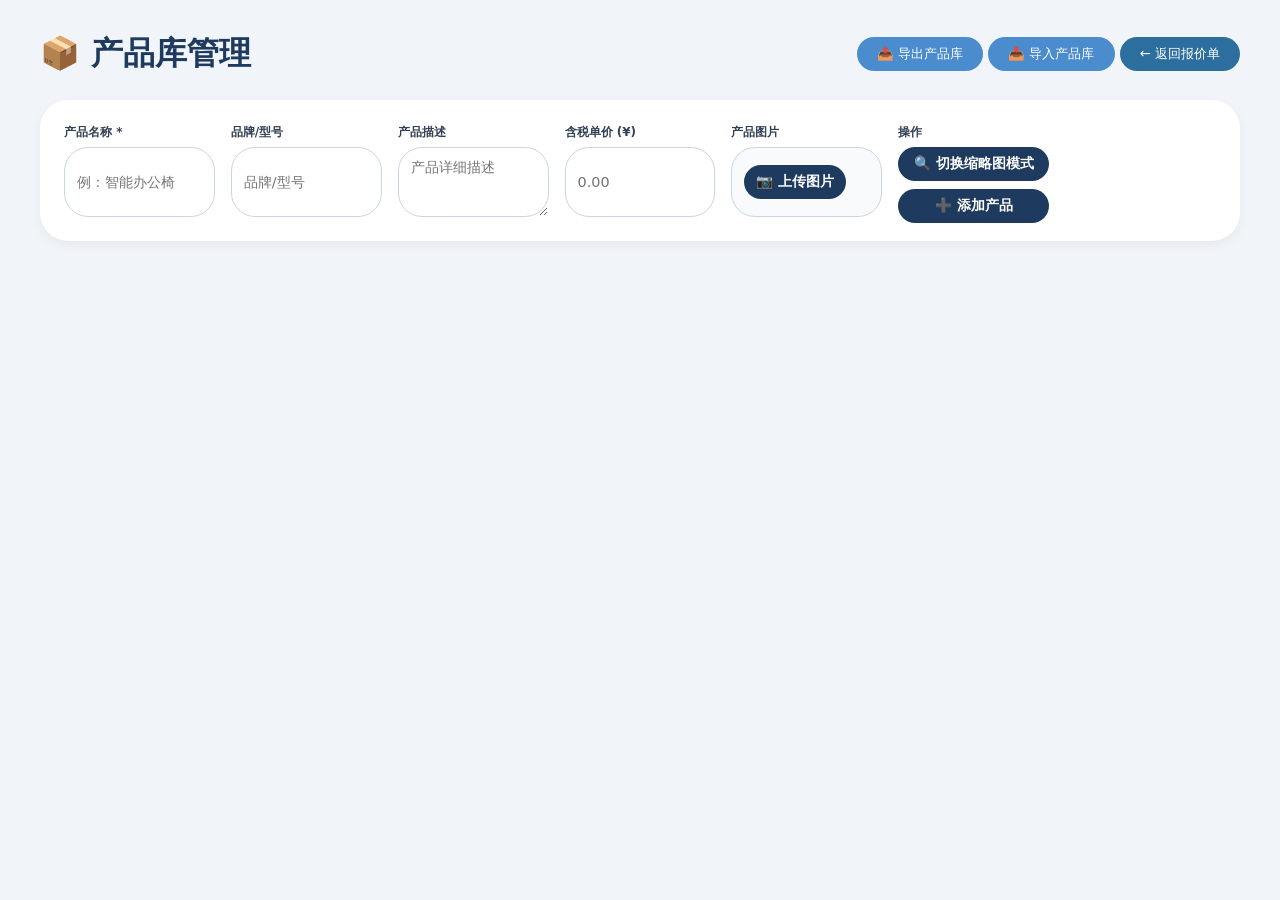
==== product-manager.html @ 5d187ae3 "Add files via upload" ====
<!DOCTYPE html>
<html lang="zh-CN">
<head>
    <meta charset="UTF-8">
    <meta name="viewport" content="width=device-width, initial-scale=1.0, user-scalable=yes">
    <title>产品库管理</title>
    <style>
        * {
            box-sizing: border-box;
            font-family: system-ui, 'Segoe UI', Roboto, sans-serif;
        }
        body {
            background: #f1f5f9;
            padding: 24px 20px;
        }
        .container {
            max-width: 1200px;
            margin: 0 auto;
        }
        .header {
            display: flex;
            justify-content: space-between;
            align-items: center;
            margin-bottom: 24px;
            flex-wrap: wrap;
        }
        h1 {
            margin: 0;
            color: #1e3a5f;
        }
        .btn-back {
            background: #2c6e9e;
            color: white;
            border: none;
            padding: 8px 20px;
            border-radius: 40px;
            cursor: pointer;
            font-weight: 500;
        }
        .add-product-form {
            display: grid;
            grid-template-columns: repeat(7, 1fr);
            gap: 16px;
            align-items: center;
            background: white;
            border-radius: 28px;
            padding: 24px;
            margin-bottom: 32px;
            box-shadow: 0 4px 12px rgba(0,0,0,0.05);
        }
        .form-field {
            display: flex;
            flex-direction: column;
            justify-content: center;
        }
        .form-field label {
            font-size: 0.75rem;
            font-weight: 600;
            margin-bottom: 6px;
            color: #334155;
        }
        .form-field input,
        .img-preview-area,
        .action-buttons {
            width: 100%;
            box-sizing: border-box;
            height: 70px;
        }
        .form-field input {
            padding: 10px 12px;
            border: 1px solid #cbd5e1;
            border-radius: 24px;
            font-size: 0.9rem;
            font-family: inherit;
            background: white;
            white-space: nowrap;
            overflow-x: auto;
            overflow-y: hidden;
        }
        .img-preview-area {
            display: flex;
            align-items: center;
            gap: 10px;
            background: #f9fafb;
            border: 1px solid #cbd5e1;
            border-radius: 24px;
            padding: 10px 12px;
        }
        .img-preview {
            width: 40px;
            height: 40px;
            background: #e2e8f0;
            border-radius: 8px;
            object-fit: contain;
        }
        .btn-submit {
            background: #1e3a5f;
            color: white;
            border: none;
            padding: 8px 12px;
            border-radius: 40px;
            font-weight: bold;
            cursor: pointer;
            font-size: 0.85rem;
            white-space: nowrap;
        }
        .action-buttons {
            display: flex;
            flex-direction: column;
            gap: 8px;
        }
        .action-buttons .btn-submit {
            flex: 1;
            display: flex;
            align-items: center;
            justify-content: center;
        }
        @media (max-width: 1000px) {
            .add-product-form {
                grid-template-columns: repeat(auto-fill, minmax(200px, 1fr));
            }
        }

        .product-grid {
            display: grid;
            grid-template-columns: repeat(auto-fill, minmax(280px, 1fr));
            gap: 20px;
        }
        .product-card {
            background: white;
            border-radius: 8px;
            overflow: hidden;
            box-shadow: 0 4px 12px rgba(0,0,0,0.08);
            display: flex;
            flex-direction: column;
        }
        .card-img {
            width: 100%;
            height: 200px;
            object-fit: contain;
            background: #f8fafc;
            padding: 12px;
        }
        .card-info {
            padding: 16px;
            border-top: 1px solid #eef2ff;
        }
        .card-name {
            font-size: 1.2rem;
            font-weight: 700;
            margin-bottom: 6px;
        }
        .card-description {
            font-size: 0.9rem;
            color: #4b5563;
            margin-bottom: 8px;
            line-height: 1.3;
            overflow: hidden;          /* 隐藏溢出内容 */
            text-overflow: ellipsis;   /* 超出显示省略号 */
            white-space: nowrap;       /* 强制单行显示 */
            word-break: break-word;     /* 长单词自动换行 */
        }
        .card-model {
            color: #6c757d;
            font-size: 0.85rem;
            margin-bottom: 8px;
        }
        .card-price {
            color: #2c6e9e;
            font-weight: 700;
            font-size: 1.2rem;
            margin: 10px 0;
        }
        .card-actions {
            display: flex;
            gap: 12px;
            margin-top: 12px;
        }
        .edit-btn, .delete-btn {
            flex: 1;
            padding: 8px;
            border: none;
            border-radius: 40px;
            font-weight: 500;
            cursor: pointer;
        }
        .edit-btn {
            background: #eef2ff;
            color: #1e3a5f;
        }
        .delete-btn {
            background: #fee2e2;
            color: #b91c1c;
        }
        .empty-msg {
            text-align: center;
            padding: 60px;
            color: #6c757d;
        }
        /* 模态框样式 */
        .modal-overlay {
            position: fixed;
            top: 0;
            left: 0;
            right: 0;
            bottom: 0;
            background: rgba(0,0,0,0.5);
            z-index: 2000;
            display: flex;
            align-items: center;
            justify-content: center;
        }
        .modal-container {
            background: white;
            border-radius: 12px;
            padding: 24px;
            width: 90%;
            max-width: 500px;
            max-height: 80vh;
            overflow-y: auto;
        }
        .modal-container h3 {
            margin-top: 0;
            margin-bottom: 20px;
        }
        .modal-actions {
            display: flex;
            justify-content: flex-end;
            gap: 12px;
            margin-top: 20px;
        }
        /* 按钮基础样式 */
        .modal-actions .btn {
            border: none;
            padding: 8px 20px;
            border-radius: 40px;
            font-size: 0.9rem;
            font-weight: 500;
            cursor: pointer;
            transition: all 0.2s ease;
            background-color: #f1f5f9;
            color: #1e293b;
        }

        /* 取消按钮悬停效果 */
        .modal-actions .btn:hover {
            background-color: #e2e8f0;
            transform: translateY(-1px);
        }

        /* 保存按钮（主按钮）样式 */
        .modal-actions .btn-primary {
            background-color: #1e3a5f;
            color: white;
            box-shadow: 0 1px 2px rgba(0,0,0,0.05);
        }

        /* 保存按钮悬停效果 */
        .modal-actions .btn-primary:hover {
            background-color: #2c6e9e;
            transform: translateY(-1px);
            box-shadow: 0 4px 6px rgba(0,0,0,0.1);
        }

        /* 可选：点击时的效果 */
        .modal-actions .btn:active {
            transform: translateY(0);
        }
        .product-grid.compact-view {
            grid-template-columns: repeat(auto-fill, minmax(130px, 1fr));
            gap: 10px;
        }
        .product-grid.compact-view .card-img {
            height: 100px;
            padding: 6px;
        }
        .product-grid.compact-view .card-info {
            padding: 6px;
        }
        .product-grid.compact-view .card-name {
            font-size: 0.8rem;
        }
        .product-grid.compact-view .card-description {
            font-size: 0.7rem;
            white-space: normal;
            -webkit-line-clamp: 2;
            display: -webkit-box;
            -webkit-box-orient: vertical;
            overflow: hidden;
            display: none;
        }
        .product-grid.compact-view .card-price {
            font-size: 0.8rem;
        }
        .product-grid.compact-view .edit-btn,
        .product-grid.compact-view .delete-btn {
            padding: 3px 6px;
            font-size: 0.65rem;
        }
        .form-field textarea {
        width: 100%;
        padding: 10px 12px;
        border: 1px solid #cbd5e1;
        border-radius: 24px;
        font-size: 0.9rem;
        font-family: inherit;
        resize: vertical;
        min-height: 70px;          /* 与单行输入框高度一致 */
        box-sizing: border-box;
    }
    /* 模态框中的文本域样式 */
        .modal-container .form-field textarea {
            width: 100%;
            padding: 10px 12px;
            border: 1px solid #cbd5e1;
            border-radius: 24px;
            font-size: 0.9rem;
            font-family: inherit;
            resize: vertical;
            min-height: 70px;           /* 与单行输入框高度一致，可调整 */
            box-sizing: border-box;
            white-space: pre-wrap;      /* 强制换行 */
            word-wrap: break-word;
        }
        /* 隐藏所有滚动条，但保留滚动功能 */
        * {
            scrollbar-width: none;  /* Firefox */
            -ms-overflow-style: none; /* IE/Edge */
        }
        *::-webkit-scrollbar {
            display: none;          /* Chrome/Safari/Opera */
        }

        /* 移动端适配（宽度 ≤ 768px） */
@media (max-width: 768px) {
    body {
        padding: 16px 12px;
    }
    .container {
        padding: 0;
    }
    .header {
        flex-direction: column;
        align-items: flex-start;
        gap: 12px;
        margin-bottom: 20px;
    }
    .header h1 {
        font-size: 1.5rem;
    }
    .header div {
        display: flex;
        flex-wrap: wrap;
        gap: 8px;
    }
    .btn-back {
        padding: 6px 16px;
        font-size: 0.85rem;
    }

    /* 添加产品表单改为垂直布局 */
    .add-product-form {
        grid-template-columns: 1fr !important;
        gap: 12px;
        padding: 16px;
    }
    .form-field {
        min-width: 100%;
    }
    .form-field input,
    .form-field textarea {
        height: auto;
        min-height: 40px;
        font-size: 0.85rem;
    }
    .img-preview-area {
        height: auto;
        padding: 8px 12px;
    }
    .btn-submit {
        height: 40px;
        padding: 8px 16px;
        font-size: 0.85rem;
    }
    .extra-actions {
        flex-direction: column;
        gap: 12px;
        margin-bottom: 24px;
    }
    .img-field {
        width: 100%;
    }
    .action-buttons {
        width: 100%;
        flex-direction: row;
        justify-content: space-between;
    }
    .action-buttons .btn-submit {
        flex: 1;
        text-align: center;
    }

    /* 产品卡片网格 */
    .product-grid {
        grid-template-columns: repeat(auto-fill, minmax(160px, 1fr));
        gap: 12px;
    }
    .product-card {
        border-radius: 20px;
    }
    .card-img {
        height: 140px;
        padding: 8px;
    }
    .card-info {
        padding: 12px;
    }
    .card-name {
        font-size: 0.95rem;
    }
    .card-description {
        font-size: 0.75rem;
        white-space: nowrap;
        overflow: hidden;
        text-overflow: ellipsis;
    }
    .card-model {
        font-size: 0.7rem;
    }
    .card-price {
        font-size: 0.9rem;
        margin: 6px 0;
    }
    .edit-btn, .delete-btn {
        padding: 6px;
        font-size: 0.7rem;
    }

    /* 紧凑视图调整 */
    .product-grid.compact-view {
        grid-template-columns: repeat(auto-fill, minmax(110px, 1fr));
        gap: 8px;
    }
    .product-grid.compact-view .card-img {
        height: 90px;
    }
    .product-grid.compact-view .card-name {
        font-size: 0.7rem;
    }
    .product-grid.compact-view .card-price {
        font-size: 0.7rem;
    }
    .product-grid.compact-view .edit-btn,
    .product-grid.compact-view .delete-btn {
        padding: 4px;
        font-size: 0.6rem;
    }

    /* 模态框（编辑产品） */
    .modal-container {
        width: 95%;
        max-width: 95%;
        padding: 16px;
    }
    .modal-container h3 {
        font-size: 1.2rem;
    }
    .form-field input,
    .form-field textarea {
        font-size: 0.85rem;
    }
    .modal-actions .btn {
        padding: 6px 16px;
        font-size: 0.8rem;
    }
}
    </style>
</head>
<body>
<div class="container">
    <div class="header">
        <h1>📦 产品库管理</h1>
        <div>
            <button id="exportProductsBtn" class="btn-back" style="background:#4a8cce;">📤 导出产品库</button>
            <button id="importProductsBtn" class="btn-back" style="background:#4a8cce;">📥 导入产品库</button>
            <button id="backToQuoteBtn" class="btn-back">← 返回报价单</button>
        </div>
    </div>

    <div class="add-product-form">
        <div class="form-field">
            <label>产品名称 *</label>
            <input type="text" id="prodName" placeholder="例：智能办公椅">
        </div>
        <div class="form-field">
            <label>品牌/型号</label>
            <input type="text" id="prodModel" placeholder="品牌/型号">
        </div>
       <div class="form-field">
            <label>产品描述</label>
            <textarea id="prodDescription" rows="2" placeholder="产品详细描述" style="resize: vertical;"></textarea>
        </div>
        <div class="form-field">
            <label>含税单价 (¥)</label>
            <input type="number" id="prodPrice" step="0.01" placeholder="0.00">
        </div>
        <div class="form-field img-field">
            <label>产品图片</label>
            <div class="img-preview-area">
                <input type="file" id="prodImage" accept="image/*" style="display:none">
                <button type="button" id="uploadBtn" class="btn-submit">📷 上传图片</button>
                <img id="previewImg" class="img-preview" style="display:none;">
            </div>
        </div>
        <div class="form-field action-field">
            <label>操作</label>
            <div class="action-buttons">
                <button id="toggleViewBtn" class="btn-submit">🔍 切换缩略图模式</button>
                <button class="btn-submit" id="addProductBtn">➕ 添加产品</button>
            </div>
        </div>
    </div>

    <div id="productList" class="product-grid"></div>
</div>

<!-- 编辑产品模态框 -->
<div id="editModal" class="modal-overlay" style="display:none;">
    <div class="modal-container">
        <h3>✏️ 编辑产品</h3>
        <div class="form-field">
            <label>产品名称 *</label>
            <input type="text" id="editProdName" placeholder="产品名称">
        </div>
        <div class="form-field">
            <label>品牌/型号</label>
            <input type="text" id="editProdModel" placeholder="品牌/型号">
        </div>
        <div class="form-field">
            <label>产品描述</label>
            <textarea id="editProdDescription" rows="2" placeholder="产品详细描述" style="resize: vertical;"></textarea>
        </div>
        <div class="form-field">
            <label>含税单价 (¥)</label>
            <input type="number" id="editProdPrice" step="0.01" placeholder="0.00">
        </div>
        <div class="form-field">
            <label>产品图片</label>
            <div class="img-preview-area">
                <input type="file" id="editProdImage" accept="image/*" style="display:none">
                <button type="button" id="editUploadBtn" style="background:#e2e8f0; border:none; padding:8px 16px; border-radius:40px;">📷 更换图片</button>
                <img id="editPreviewImg" class="img-preview" style="display:none;">
            </div>
        </div>
        <div class="modal-actions">
            <button id="cancelEditBtn" class="btn">取消</button>
            <button id="confirmEditBtn" class="btn btn-primary">保存</button>
        </div>
    </div>
</div>

<script>
    // IndexedDB 配置
    const DB_NAME = 'QuotationDB';
    const DB_VERSION = 8;  // 增加版本号，添加 description 字段
    const PRODUCT_STORE = 'products';

    let db = null;

    function openDB() {
        return new Promise((resolve, reject) => {
            if (db && db.name === DB_NAME) {
                resolve(db);
                return;
            }
            const request = indexedDB.open(DB_NAME, DB_VERSION);
            request.onerror = () => reject(new Error(`IndexedDB 打开失败: ${request.error?.message || '未知错误'}`));
            request.onsuccess = () => {
                db = request.result;
                resolve(db);
            };
            request.onupgradeneeded = (event) => {
                const db = event.target.result;
                // 创建产品库存储（如果不存在）
                if (!db.objectStoreNames.contains(PRODUCT_STORE)) {
                    db.createObjectStore(PRODUCT_STORE, { keyPath: 'id', autoIncrement: true });
                }
                // 创建报价单存储（如果不存在）
                if (!db.objectStoreNames.contains(QUOTE_STORE)) {
                    db.createObjectStore(QUOTE_STORE, { keyPath: 'id', autoIncrement: true });
                }
                // 不再添加任何示例数据
            };
        });
    }

    // 导出产品库
    async function exportProducts() {
        try {
            const products = await getAllProducts();
            const dataStr = JSON.stringify(products, null, 2);
            const blob = new Blob([dataStr], { type: 'application/json' });
            const url = URL.createObjectURL(blob);
            const a = document.createElement('a');
            a.href = url;
            const now = new Date();
            const timestamp = `${now.getFullYear()}-${String(now.getMonth()+1).padStart(2,'0')}-${String(now.getDate()).padStart(2,'0')}_${String(now.getHours()).padStart(2,'0')}-${String(now.getMinutes()).padStart(2,'0')}-${String(now.getSeconds()).padStart(2,'0')}`;
            a.download = `products_${timestamp}.json`;
            document.body.appendChild(a);
            a.click();
            setTimeout(() => {
                document.body.removeChild(a);
                URL.revokeObjectURL(url);
            }, 100);
        } catch (err) {
            console.error('导出产品库失败:', err);
            alert('导出失败：' + err.message);
        }
    }

    // 导入产品库
    async function importProducts() {
        const input = document.createElement('input');
        input.type = 'file';
        input.accept = 'application/json';
        input.onchange = async (e) => {
            const file = e.target.files[0];
            if (!file) return;
            const reader = new FileReader();
            reader.onload = async (ev) => {
                try {
                    const importedProducts = JSON.parse(ev.target.result);
                    if (!Array.isArray(importedProducts)) throw new Error('无效的产品库数据，应为数组');
                    if (!confirm('导入将替换当前所有产品库数据，是否继续？')) return;
                    
                    const db = await openDB();
                    const tx = db.transaction(PRODUCT_STORE, 'readwrite');
                    const store = tx.objectStore(PRODUCT_STORE);
                    await new Promise((resolve, reject) => {
                        const request = store.clear();
                        request.onsuccess = () => resolve();
                        request.onerror = () => reject(request.error);
                    });
                    
                    for (const prod of importedProducts) {
                        const { id, ...productData } = prod;
                        if (!productData.description) productData.description = '';
                        await addProduct(productData);
                    }
                    await loadAndRenderProducts();
                    alert('产品库导入成功');
                } catch (err) {
                    console.error('导入产品库失败:', err);
                    alert('导入失败：' + err.message);
                }
            };
            reader.readAsText(file);
        };
        input.click();
    }

    async function getAllProducts() {
        const db = await openDB();
        const tx = db.transaction(PRODUCT_STORE, 'readonly');
        const store = tx.objectStore(PRODUCT_STORE);
        return new Promise((resolve, reject) => {
            const request = store.getAll();
            request.onsuccess = () => resolve(request.result);
            request.onerror = () => reject(request.error);
        });
    }

    async function addProduct(product) {
        const db = await openDB();
        const tx = db.transaction(PRODUCT_STORE, 'readwrite');
        const store = tx.objectStore(PRODUCT_STORE);
        return new Promise((resolve, reject) => {
            const request = store.add(product);
            request.onsuccess = () => resolve(request.result);
            request.onerror = () => reject(request.error);
        });
    }

    async function updateProduct(product) {
        const db = await openDB();
        const tx = db.transaction(PRODUCT_STORE, 'readwrite');
        const store = tx.objectStore(PRODUCT_STORE);
        return new Promise((resolve, reject) => {
            const request = store.put(product);
            request.onsuccess = () => resolve();
            request.onerror = () => reject(request.error);
        });
    }

    async function deleteProduct(id) {
        const db = await openDB();
        const tx = db.transaction(PRODUCT_STORE, 'readwrite');
        const store = tx.objectStore(PRODUCT_STORE);
        return new Promise((resolve, reject) => {
            const request = store.delete(id);
            request.onsuccess = () => resolve();
            request.onerror = () => reject(request.error);
        });
    }

    let products = [];

    async function loadAndRenderProducts() {
        products = await getAllProducts();
        renderProducts();
    }

    function renderProducts() {
        const container = document.getElementById('productList');
        if (!products.length) {
            container.innerHTML = '<div class="empty-msg">暂无产品，请添加</div>';
            return;
        }
        container.innerHTML = products.map(prod => `
            <div class="product-card" data-id="${prod.id}">
                <img class="card-img" src="${prod.imageBase64 || 'data:image/svg+xml,%3Csvg xmlns=\'http://www.w3.org/2000/svg\' viewBox=\'0 0 100 100\'%3E%3Crect width=\'100\' height=\'100\' fill=\'%23e2e8f0\'/%3E%3Ctext x=\'50\' y=\'55\' font-size=\'40\' text-anchor=\'middle\' fill=\'gray\'%3E📷%3C/text%3E%3C/svg%3E'}" alt="图片">
                <div class="card-info">
                    <div class="card-name">${escapeHtml(prod.name)}</div>
                    <div class="card-description">${escapeHtml(prod.description || '')}</div>
                    <div class="card-model">${escapeHtml(prod.model || '无型号')}</div>
                    <div class="card-price">¥ ${Number(prod.price).toFixed(2)}</div>
                    <div class="card-actions">
                        <button class="edit-btn" data-id="${prod.id}">✏️ 编辑</button>
                        <button class="delete-btn" data-id="${prod.id}">🗑️ 删除</button>
                    </div>
                </div>
            </div>
        `).join('');

        document.querySelectorAll('.edit-btn').forEach(btn => {
            btn.addEventListener('click', async (e) => {
                const id = parseInt(btn.dataset.id);
                const product = products.find(p => p.id === id);
                if (product) openEditModal(product);
            });
        });

        document.querySelectorAll('.delete-btn').forEach(btn => {
            btn.addEventListener('click', async (e) => {
                const id = parseInt(btn.dataset.id);
                if (confirm('确定删除该产品？')) {
                    await deleteProduct(id);
                    await loadAndRenderProducts();
                }
            });
        });
    }

    // 切换视图按钮
    const toggleBtn = document.getElementById('toggleViewBtn');
    const productGrid = document.getElementById('productList');
    toggleBtn.addEventListener('click', () => {
        productGrid.classList.toggle('compact-view');
        if (productGrid.classList.contains('compact-view')) {
            toggleBtn.textContent = '🔍 恢复原始大小';
        } else {
            toggleBtn.textContent = '🔍 切换缩略图模式';
        }
    });

    // ==================== 编辑模态框逻辑 ====================
let currentEditProduct = null;
let isEditDirty = false;               // 标记编辑内容是否被修改

function openEditModal(product) {
    currentEditProduct = product;
    document.getElementById('editProdName').value = product.name;
    document.getElementById('editProdModel').value = product.model || '';
    document.getElementById('editProdDescription').value = product.description || '';
    document.getElementById('editProdPrice').value = product.price;
    const preview = document.getElementById('editPreviewImg');
    if (product.imageBase64) {
        preview.src = product.imageBase64;
        preview.style.display = 'block';
    } else {
        preview.style.display = 'none';
    }
    document.getElementById('editModal').style.display = 'flex';
    isEditDirty = false;               // 每次打开时重置脏标记
}

function closeEditModal() {
    if (isEditDirty) {
        const confirm = window.confirm('您有未保存的修改，确定放弃吗？');
        if (!confirm) return;
    }
    document.getElementById('editModal').style.display = 'none';
    currentEditProduct = null;
    document.getElementById('editProdImage').value = '';
    isEditDirty = false;
}

async function saveEditProduct() {
    if (!currentEditProduct) return;
    const newName = document.getElementById('editProdName').value.trim();
    const newModel = document.getElementById('editProdModel').value.trim();
    const newDescription = document.getElementById('editProdDescription').value.trim();
    const newPrice = parseFloat(document.getElementById('editProdPrice').value);
    if (!newName) { alert('产品名称不能为空'); return; }
    if (isNaN(newPrice) || newPrice < 0) { alert('请输入有效单价'); return; }
    
    let newImageBase64 = currentEditProduct.imageBase64;
    const fileInput = document.getElementById('editProdImage');
    if (fileInput.files && fileInput.files[0]) {
        const reader = new FileReader();
        reader.onload = async (ev) => {
            newImageBase64 = ev.target.result;
            currentEditProduct.name = newName;
            currentEditProduct.model = newModel;
            currentEditProduct.description = newDescription;
            currentEditProduct.price = newPrice;
            currentEditProduct.imageBase64 = newImageBase64;
            await updateProduct(currentEditProduct);
            await loadAndRenderProducts();
            isEditDirty = false;
            closeEditModal();
        };
        reader.readAsDataURL(fileInput.files[0]);
    } else {
        currentEditProduct.name = newName;
        currentEditProduct.model = newModel;
        currentEditProduct.description = newDescription;
        currentEditProduct.price = newPrice;
        await updateProduct(currentEditProduct);
        await loadAndRenderProducts();
        isEditDirty = false;
        closeEditModal();
    }
}


    async function handleAddProduct() {
        const name = document.getElementById('prodName').value.trim();
        const model = document.getElementById('prodModel').value.trim();
        const description = document.getElementById('prodDescription').value.trim();
        const price = parseFloat(document.getElementById('prodPrice').value);
        const preview = document.getElementById('previewImg');
        if (!name) { alert('请填写产品名称'); return; }
        if (isNaN(price) || price < 0) { alert('请输入有效单价'); return; }

        let imageBase64 = preview.src && preview.style.display !== 'none' ? preview.src : '';
        if (!imageBase64) {
            imageBase64 = "data:image/svg+xml,%3Csvg xmlns='http://www.w3.org/2000/svg' viewBox='0 0 100 100'%3E%3Crect width='100' height='100' fill='%23e2e8f0'/%3E%3Ctext x='50' y='55' font-size='40' text-anchor='middle' fill='gray'%3E📷%3C/text%3E%3C/svg%3E";
        }

        const newProduct = {
            name: name,
            model: model,
            description: description,
            price: price,
            imageBase64: imageBase64
        };
        await addProduct(newProduct);
        await loadAndRenderProducts();
        document.getElementById('prodName').value = '';
        document.getElementById('prodModel').value = '';
        document.getElementById('prodDescription').value = '';
        document.getElementById('prodPrice').value = '';
        document.getElementById('prodImage').value = '';
        document.getElementById('previewImg').style.display = 'none';
        document.getElementById('previewImg').src = '';
    }

    function escapeHtml(str) {
        if (!str) return '';
        return str.replace(/[&<>]/g, function(m) {
            if (m === '&') return '&amp;';
            if (m === '<') return '&lt;';
            if (m === '>') return '&gt;';
            return m;
        });
    }

    // 初始化事件
    document.addEventListener('DOMContentLoaded', () => {
        document.getElementById('uploadBtn').addEventListener('click', () => {
            document.getElementById('prodImage').click();
        });
        document.getElementById('prodImage').addEventListener('change', (e) => {
            const file = e.target.files[0];
            if (file) {
                const reader = new FileReader();
                reader.onload = (ev) => {
                    const preview = document.getElementById('previewImg');
                    preview.src = ev.target.result;
                    preview.style.display = 'block';
                };
                reader.readAsDataURL(file);
            }
        });
        document.getElementById('exportProductsBtn').addEventListener('click', exportProducts);
        document.getElementById('importProductsBtn').addEventListener('click', importProducts);
        document.getElementById('addProductBtn').addEventListener('click', handleAddProduct);
        document.getElementById('backToQuoteBtn').addEventListener('click', () => {
            window.location.href = 'quotation.html';
        });

        document.getElementById('editUploadBtn').addEventListener('click', () => {
            document.getElementById('editProdImage').click();
        });
        document.getElementById('editProdImage').addEventListener('change', (e) => {
            const file = e.target.files[0];
            if (file) {
                const reader = new FileReader();
                reader.onload = (ev) => {
                    const preview = document.getElementById('editPreviewImg');
                    preview.src = ev.target.result;
                    preview.style.display = 'block';
                };
                reader.readAsDataURL(file);
            }
        });
        document.getElementById('cancelEditBtn').addEventListener('click', closeEditModal);
        document.getElementById('confirmEditBtn').addEventListener('click', saveEditProduct);
        // 修改原有 overlay 点击事件，调用 closeEditModal（它内部已处理脏数据确认）
        document.getElementById('editModal').addEventListener('click', (e) => {
            if (e.target === document.getElementById('editModal')) {
                closeEditModal();   // 注意：closeEditModal 内部会检查 isEditDirty
            }
        });

        openDB().then(async () => {
            await loadAndRenderProducts();
        }).catch(err => {
            console.error(err);
            alert(`数据库初始化失败: ${err.message}`);
        });
    });

    // 键盘保护：当编辑模态框打开时，阻止可能导致页面离开或刷新的快捷键
        let modalOpen = false;

        // 监听模态框的显示/隐藏
        const editModal = document.getElementById('editModal');
        const observer = new MutationObserver((mutations) => {
            mutations.forEach((mutation) => {
                if (mutation.attributeName === 'style') {
                    modalOpen = editModal.style.display === 'flex';
                }
            });
        });
        observer.observe(editModal, { attributes: true });

// 全局键盘事件拦截
    window.addEventListener('keydown', (e) => {
    if (!modalOpen) return; // 模态框未打开时，不拦截

    // 阻止退格键（Backspace）导致页面后退
    if (e.key === 'Backspace') {
        // 如果当前焦点在输入框或文本域内，允许退格删除字符
        const target = e.target;
        const isInput = target.tagName === 'INPUT' || target.tagName === 'TEXTAREA' || target.isContentEditable;
        if (!isInput) {
            e.preventDefault();
            return;
        }
    }

    // 阻止 Ctrl+R / F5 刷新页面
    if ((e.ctrlKey && e.key === 'r') || e.key === 'F5') {
        e.preventDefault();
        alert('编辑中，请勿刷新页面，以免丢失数据。');
        return;
    }

    // 阻止 Alt + 左箭头 / 鼠标后退键（通常是 Alt+Left 或 BrowserBack）
    if (e.altKey && e.key === 'ArrowLeft') {
        e.preventDefault();
        alert('编辑中，请勿使用后退按钮。');
        return;
    }



    // 可选：阻止 ESC 关闭模态框（可根据需要决定）
    // if (e.key === 'Escape') {
    //     e.preventDefault();
    //     alert('请点击“取消”或“保存”按钮关闭。');
    //     return;
    // }
});

</script>
</body>
</html>
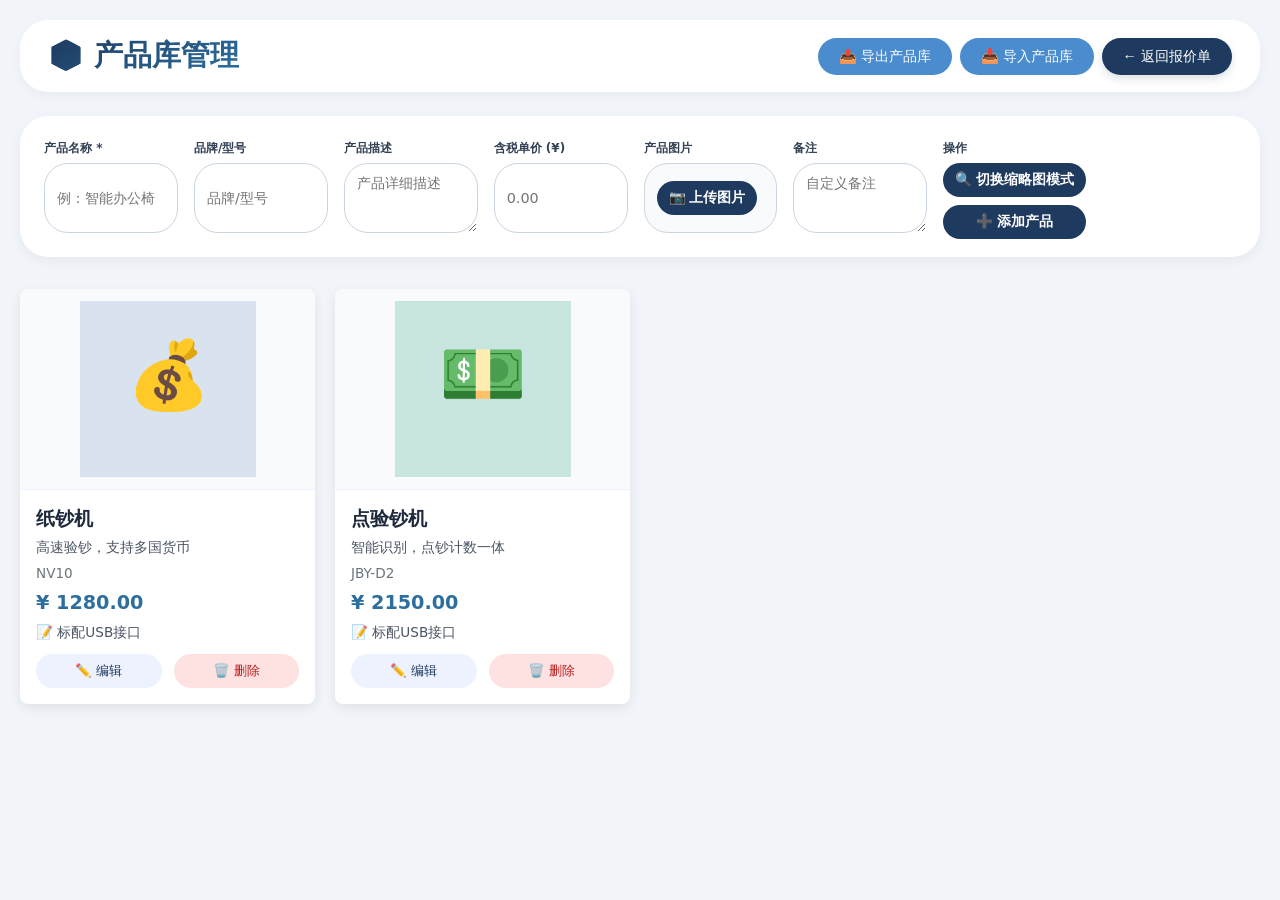
==== commit e74ba96e: "Add files via upload" ====
--- a/product-manager.html
+++ b/product-manager.html
@@ -4,486 +4,16 @@
     <meta charset="UTF-8">
     <meta name="viewport" content="width=device-width, initial-scale=1.0, user-scalable=yes">
     <title>产品库管理</title>
-    <style>
-        * {
-            box-sizing: border-box;
-            font-family: system-ui, 'Segoe UI', Roboto, sans-serif;
-        }
-        body {
-            background: #f1f5f9;
-            padding: 24px 20px;
-        }
-        .container {
-            max-width: 1200px;
-            margin: 0 auto;
-        }
-        .header {
-            display: flex;
-            justify-content: space-between;
-            align-items: center;
-            margin-bottom: 24px;
-            flex-wrap: wrap;
-        }
-        h1 {
-            margin: 0;
-            color: #1e3a5f;
-        }
-        .btn-back {
-            background: #2c6e9e;
-            color: white;
-            border: none;
-            padding: 8px 20px;
-            border-radius: 40px;
-            cursor: pointer;
-            font-weight: 500;
-        }
-        .add-product-form {
-            display: grid;
-            grid-template-columns: repeat(7, 1fr);
-            gap: 16px;
-            align-items: center;
-            background: white;
-            border-radius: 28px;
-            padding: 24px;
-            margin-bottom: 32px;
-            box-shadow: 0 4px 12px rgba(0,0,0,0.05);
-        }
-        .form-field {
-            display: flex;
-            flex-direction: column;
-            justify-content: center;
-        }
-        .form-field label {
-            font-size: 0.75rem;
-            font-weight: 600;
-            margin-bottom: 6px;
-            color: #334155;
-        }
-        .form-field input,
-        .img-preview-area,
-        .action-buttons {
-            width: 100%;
-            box-sizing: border-box;
-            height: 70px;
-        }
-        .form-field input {
-            padding: 10px 12px;
-            border: 1px solid #cbd5e1;
-            border-radius: 24px;
-            font-size: 0.9rem;
-            font-family: inherit;
-            background: white;
-            white-space: nowrap;
-            overflow-x: auto;
-            overflow-y: hidden;
-        }
-        .img-preview-area {
-            display: flex;
-            align-items: center;
-            gap: 10px;
-            background: #f9fafb;
-            border: 1px solid #cbd5e1;
-            border-radius: 24px;
-            padding: 10px 12px;
-        }
-        .img-preview {
-            width: 40px;
-            height: 40px;
-            background: #e2e8f0;
-            border-radius: 8px;
-            object-fit: contain;
-        }
-        .btn-submit {
-            background: #1e3a5f;
-            color: white;
-            border: none;
-            padding: 8px 12px;
-            border-radius: 40px;
-            font-weight: bold;
-            cursor: pointer;
-            font-size: 0.85rem;
-            white-space: nowrap;
-        }
-        .action-buttons {
-            display: flex;
-            flex-direction: column;
-            gap: 8px;
-        }
-        .action-buttons .btn-submit {
-            flex: 1;
-            display: flex;
-            align-items: center;
-            justify-content: center;
-        }
-        @media (max-width: 1000px) {
-            .add-product-form {
-                grid-template-columns: repeat(auto-fill, minmax(200px, 1fr));
-            }
-        }
-
-        .product-grid {
-            display: grid;
-            grid-template-columns: repeat(auto-fill, minmax(280px, 1fr));
-            gap: 20px;
-        }
-        .product-card {
-            background: white;
-            border-radius: 8px;
-            overflow: hidden;
-            box-shadow: 0 4px 12px rgba(0,0,0,0.08);
-            display: flex;
-            flex-direction: column;
-        }
-        .card-img {
-            width: 100%;
-            height: 200px;
-            object-fit: contain;
-            background: #f8fafc;
-            padding: 12px;
-        }
-        .card-info {
-            padding: 16px;
-            border-top: 1px solid #eef2ff;
-        }
-        .card-name {
-            font-size: 1.2rem;
-            font-weight: 700;
-            margin-bottom: 6px;
-        }
-        .card-description {
-            font-size: 0.9rem;
-            color: #4b5563;
-            margin-bottom: 8px;
-            line-height: 1.3;
-            overflow: hidden;          /* 隐藏溢出内容 */
-            text-overflow: ellipsis;   /* 超出显示省略号 */
-            white-space: nowrap;       /* 强制单行显示 */
-            word-break: break-word;     /* 长单词自动换行 */
-        }
-        .card-model {
-            color: #6c757d;
-            font-size: 0.85rem;
-            margin-bottom: 8px;
-        }
-        .card-price {
-            color: #2c6e9e;
-            font-weight: 700;
-            font-size: 1.2rem;
-            margin: 10px 0;
-        }
-        .card-actions {
-            display: flex;
-            gap: 12px;
-            margin-top: 12px;
-        }
-        .edit-btn, .delete-btn {
-            flex: 1;
-            padding: 8px;
-            border: none;
-            border-radius: 40px;
-            font-weight: 500;
-            cursor: pointer;
-        }
-        .edit-btn {
-            background: #eef2ff;
-            color: #1e3a5f;
-        }
-        .delete-btn {
-            background: #fee2e2;
-            color: #b91c1c;
-        }
-        .empty-msg {
-            text-align: center;
-            padding: 60px;
-            color: #6c757d;
-        }
-        /* 模态框样式 */
-        .modal-overlay {
-            position: fixed;
-            top: 0;
-            left: 0;
-            right: 0;
-            bottom: 0;
-            background: rgba(0,0,0,0.5);
-            z-index: 2000;
-            display: flex;
-            align-items: center;
-            justify-content: center;
-        }
-        .modal-container {
-            background: white;
-            border-radius: 12px;
-            padding: 24px;
-            width: 90%;
-            max-width: 500px;
-            max-height: 80vh;
-            overflow-y: auto;
-        }
-        .modal-container h3 {
-            margin-top: 0;
-            margin-bottom: 20px;
-        }
-        .modal-actions {
-            display: flex;
-            justify-content: flex-end;
-            gap: 12px;
-            margin-top: 20px;
-        }
-        /* 按钮基础样式 */
-        .modal-actions .btn {
-            border: none;
-            padding: 8px 20px;
-            border-radius: 40px;
-            font-size: 0.9rem;
-            font-weight: 500;
-            cursor: pointer;
-            transition: all 0.2s ease;
-            background-color: #f1f5f9;
-            color: #1e293b;
-        }
-
-        /* 取消按钮悬停效果 */
-        .modal-actions .btn:hover {
-            background-color: #e2e8f0;
-            transform: translateY(-1px);
-        }
-
-        /* 保存按钮（主按钮）样式 */
-        .modal-actions .btn-primary {
-            background-color: #1e3a5f;
-            color: white;
-            box-shadow: 0 1px 2px rgba(0,0,0,0.05);
-        }
-
-        /* 保存按钮悬停效果 */
-        .modal-actions .btn-primary:hover {
-            background-color: #2c6e9e;
-            transform: translateY(-1px);
-            box-shadow: 0 4px 6px rgba(0,0,0,0.1);
-        }
-
-        /* 可选：点击时的效果 */
-        .modal-actions .btn:active {
-            transform: translateY(0);
-        }
-        .product-grid.compact-view {
-            grid-template-columns: repeat(auto-fill, minmax(130px, 1fr));
-            gap: 10px;
-        }
-        .product-grid.compact-view .card-img {
-            height: 100px;
-            padding: 6px;
-        }
-        .product-grid.compact-view .card-info {
-            padding: 6px;
-        }
-        .product-grid.compact-view .card-name {
-            font-size: 0.8rem;
-        }
-        .product-grid.compact-view .card-description {
-            font-size: 0.7rem;
-            white-space: normal;
-            -webkit-line-clamp: 2;
-            display: -webkit-box;
-            -webkit-box-orient: vertical;
-            overflow: hidden;
-            display: none;
-        }
-        .product-grid.compact-view .card-price {
-            font-size: 0.8rem;
-        }
-        .product-grid.compact-view .edit-btn,
-        .product-grid.compact-view .delete-btn {
-            padding: 3px 6px;
-            font-size: 0.65rem;
-        }
-        .form-field textarea {
-        width: 100%;
-        padding: 10px 12px;
-        border: 1px solid #cbd5e1;
-        border-radius: 24px;
-        font-size: 0.9rem;
-        font-family: inherit;
-        resize: vertical;
-        min-height: 70px;          /* 与单行输入框高度一致 */
-        box-sizing: border-box;
-    }
-    /* 模态框中的文本域样式 */
-        .modal-container .form-field textarea {
-            width: 100%;
-            padding: 10px 12px;
-            border: 1px solid #cbd5e1;
-            border-radius: 24px;
-            font-size: 0.9rem;
-            font-family: inherit;
-            resize: vertical;
-            min-height: 70px;           /* 与单行输入框高度一致，可调整 */
-            box-sizing: border-box;
-            white-space: pre-wrap;      /* 强制换行 */
-            word-wrap: break-word;
-        }
-        /* 隐藏所有滚动条，但保留滚动功能 */
-        * {
-            scrollbar-width: none;  /* Firefox */
-            -ms-overflow-style: none; /* IE/Edge */
-        }
-        *::-webkit-scrollbar {
-            display: none;          /* Chrome/Safari/Opera */
-        }
-
-        /* 移动端适配（宽度 ≤ 768px） */
-@media (max-width: 768px) {
-    body {
-        padding: 16px 12px;
-    }
-    .container {
-        padding: 0;
-    }
-    .header {
-        flex-direction: column;
-        align-items: flex-start;
-        gap: 12px;
-        margin-bottom: 20px;
-    }
-    .header h1 {
-        font-size: 1.5rem;
-    }
-    .header div {
-        display: flex;
-        flex-wrap: wrap;
-        gap: 8px;
-    }
-    .btn-back {
-        padding: 6px 16px;
-        font-size: 0.85rem;
-    }
-
-    /* 添加产品表单改为垂直布局 */
-    .add-product-form {
-        grid-template-columns: 1fr !important;
-        gap: 12px;
-        padding: 16px;
-    }
-    .form-field {
-        min-width: 100%;
-    }
-    .form-field input,
-    .form-field textarea {
-        height: auto;
-        min-height: 40px;
-        font-size: 0.85rem;
-    }
-    .img-preview-area {
-        height: auto;
-        padding: 8px 12px;
-    }
-    .btn-submit {
-        height: 40px;
-        padding: 8px 16px;
-        font-size: 0.85rem;
-    }
-    .extra-actions {
-        flex-direction: column;
-        gap: 12px;
-        margin-bottom: 24px;
-    }
-    .img-field {
-        width: 100%;
-    }
-    .action-buttons {
-        width: 100%;
-        flex-direction: row;
-        justify-content: space-between;
-    }
-    .action-buttons .btn-submit {
-        flex: 1;
-        text-align: center;
-    }
-
-    /* 产品卡片网格 */
-    .product-grid {
-        grid-template-columns: repeat(auto-fill, minmax(160px, 1fr));
-        gap: 12px;
-    }
-    .product-card {
-        border-radius: 20px;
-    }
-    .card-img {
-        height: 140px;
-        padding: 8px;
-    }
-    .card-info {
-        padding: 12px;
-    }
-    .card-name {
-        font-size: 0.95rem;
-    }
-    .card-description {
-        font-size: 0.75rem;
-        white-space: nowrap;
-        overflow: hidden;
-        text-overflow: ellipsis;
-    }
-    .card-model {
-        font-size: 0.7rem;
-    }
-    .card-price {
-        font-size: 0.9rem;
-        margin: 6px 0;
-    }
-    .edit-btn, .delete-btn {
-        padding: 6px;
-        font-size: 0.7rem;
-    }
-
-    /* 紧凑视图调整 */
-    .product-grid.compact-view {
-        grid-template-columns: repeat(auto-fill, minmax(110px, 1fr));
-        gap: 8px;
-    }
-    .product-grid.compact-view .card-img {
-        height: 90px;
-    }
-    .product-grid.compact-view .card-name {
-        font-size: 0.7rem;
-    }
-    .product-grid.compact-view .card-price {
-        font-size: 0.7rem;
-    }
-    .product-grid.compact-view .edit-btn,
-    .product-grid.compact-view .delete-btn {
-        padding: 4px;
-        font-size: 0.6rem;
-    }
-
-    /* 模态框（编辑产品） */
-    .modal-container {
-        width: 95%;
-        max-width: 95%;
-        padding: 16px;
-    }
-    .modal-container h3 {
-        font-size: 1.2rem;
-    }
-    .form-field input,
-    .form-field textarea {
-        font-size: 0.85rem;
-    }
-    .modal-actions .btn {
-        padding: 6px 16px;
-        font-size: 0.8rem;
-    }
-}
-    </style>
+    <link rel="stylesheet" href="styles.css">
 </head>
 <body>
 <div class="container">
     <div class="header">
         <h1>📦 产品库管理</h1>
-        <div>
-            <button id="exportProductsBtn" class="btn-back" style="background:#4a8cce;">📤 导出产品库</button>
-            <button id="importProductsBtn" class="btn-back" style="background:#4a8cce;">📥 导入产品库</button>
-            <button id="backToQuoteBtn" class="btn-back">← 返回报价单</button>
+        <div class="header-actions">
+            <button id="exportProductsBtn" class="btn-back" style="background:#4a8cce; color:white;">📤 导出产品库</button>
+            <button id="importProductsBtn" class="btn-back" style="background:#4a8cce; color:white;">📥 导入产品库</button>
+            <button id="backToQuoteBtn" class="btn-back btn-primary">← 返回报价单</button>
         </div>
     </div>
 
@@ -496,7 +26,7 @@
             <label>品牌/型号</label>
             <input type="text" id="prodModel" placeholder="品牌/型号">
         </div>
-       <div class="form-field">
+        <div class="form-field">
             <label>产品描述</label>
             <textarea id="prodDescription" rows="2" placeholder="产品详细描述" style="resize: vertical;"></textarea>
         </div>
@@ -512,6 +42,11 @@
                 <img id="previewImg" class="img-preview" style="display:none;">
             </div>
         </div>
+        <!-- 正确的备注字段位置（在图片之后，操作之前） -->
+        <div class="form-field">
+            <label>备注</label>
+            <textarea id="prodRemark" rows="2" placeholder="自定义备注" style="resize: vertical;"></textarea>
+        </div>
         <div class="form-field action-field">
             <label>操作</label>
             <div class="action-buttons">
@@ -540,18 +75,27 @@
             <label>产品描述</label>
             <textarea id="editProdDescription" rows="2" placeholder="产品详细描述" style="resize: vertical;"></textarea>
         </div>
-        <div class="form-field">
-            <label>含税单价 (¥)</label>
-            <input type="number" id="editProdPrice" step="0.01" placeholder="0.00">
-        </div>
-        <div class="form-field">
-            <label>产品图片</label>
-            <div class="img-preview-area">
-                <input type="file" id="editProdImage" accept="image/*" style="display:none">
-                <button type="button" id="editUploadBtn" style="background:#e2e8f0; border:none; padding:8px 16px; border-radius:40px;">📷 更换图片</button>
-                <img id="editPreviewImg" class="img-preview" style="display:none;">
-            </div>
-        </div>
+        <!-- 编辑模态框中的并排布局 -->
+<div class="form-row">
+    <div class="form-field">
+        <label>含税单价 (¥)</label>
+        <input type="number" id="editProdPrice" step="0.01" placeholder="0.00">
+    </div>
+    <div class="form-field">
+        <label>产品图片</label>
+        <div class="img-preview-area">
+            <input type="file" id="editProdImage" accept="image/*" style="display:none">
+            <button type="button" id="editUploadBtn" style="background:#e2e8f0; border:none; padding:8px 16px; border-radius:40px;">📷 更换图片</button>
+            <img id="editPreviewImg" class="img-preview" style="display:none;">
+        </div>
+    </div>
+</div>
+<!-- 备注字段单独一行 -->
+<div class="form-field">
+    <label>备注</label>
+    <textarea id="editProdRemark" rows="2" placeholder="自定义备注"></textarea>
+</div>
+
         <div class="modal-actions">
             <button id="cancelEditBtn" class="btn">取消</button>
             <button id="confirmEditBtn" class="btn btn-primary">保存</button>
@@ -560,9 +104,9 @@
 </div>
 
 <script>
-    // IndexedDB 配置
+    // ==================== IndexedDB 配置 ====================
     const DB_NAME = 'QuotationDB';
-    const DB_VERSION = 8;  // 增加版本号，添加 description 字段
+    const DB_VERSION = 9;
     const PRODUCT_STORE = 'products';
 
     let db = null;
@@ -581,20 +125,235 @@
             };
             request.onupgradeneeded = (event) => {
                 const db = event.target.result;
-                // 创建产品库存储（如果不存在）
                 if (!db.objectStoreNames.contains(PRODUCT_STORE)) {
-                    db.createObjectStore(PRODUCT_STORE, { keyPath: 'id', autoIncrement: true });
+                    const store = db.createObjectStore(PRODUCT_STORE, { keyPath: 'id', autoIncrement: true });
+                    if (event.oldVersion < 1) {
+                        store.add({
+                            name: "纸钞机",
+                            model: "NV10",
+                            description: "高速验钞，支持多国货币",
+                            price: 1280,
+                            remark: "标配USB接口",
+                            imageBase64: "data:image/svg+xml,%3Csvg xmlns='http://www.w3.org/2000/svg' viewBox='0 0 100 100'%3E%3Crect width='100' height='100' fill='%23d9e3f0'/%3E%3Ctext x='50' y='55' font-size='38' text-anchor='middle' fill='%23365e7e'%3E💰%3C/text%3E%3C/svg%3E"
+                        });
+                        store.add({
+                            name: "点验钞机",
+                            model: "JBY-D2",
+                            description: "智能识别，点钞计数一体",
+                            price: 2150,
+                            remark: "标配USB接口",
+                            imageBase64: "data:image/svg+xml,%3Csvg xmlns='http://www.w3.org/2000/svg' viewBox='0 0 100 100'%3E%3Crect width='100' height='100' fill='%23c8e6df'/%3E%3Ctext x='50' y='55' font-size='40' text-anchor='middle' fill='%233d6b5e'%3E💵%3C/text%3E%3C/svg%3E"
+                        });
+                    }
                 }
-                // 创建报价单存储（如果不存在）
-                if (!db.objectStoreNames.contains(QUOTE_STORE)) {
-                    db.createObjectStore(QUOTE_STORE, { keyPath: 'id', autoIncrement: true });
+            };
+        });
+    }
+
+    async function getAllProducts() {
+        const db = await openDB();
+        const tx = db.transaction(PRODUCT_STORE, 'readonly');
+        const store = tx.objectStore(PRODUCT_STORE);
+        return new Promise((resolve, reject) => {
+            const request = store.getAll();
+            request.onsuccess = () => resolve(request.result);
+            request.onerror = () => reject(request.error);
+        });
+    }
+
+    async function addProduct(product) {
+        const db = await openDB();
+        const tx = db.transaction(PRODUCT_STORE, 'readwrite');
+        const store = tx.objectStore(PRODUCT_STORE);
+        return new Promise((resolve, reject) => {
+            const request = store.add(product);
+            request.onsuccess = () => resolve(request.result);
+            request.onerror = () => reject(request.error);
+        });
+    }
+
+    async function updateProduct(product) {
+        const db = await openDB();
+        const tx = db.transaction(PRODUCT_STORE, 'readwrite');
+        const store = tx.objectStore(PRODUCT_STORE);
+        return new Promise((resolve, reject) => {
+            const request = store.put(product);
+            request.onsuccess = () => resolve();
+            request.onerror = () => reject(request.error);
+        });
+    }
+
+    async function deleteProduct(id) {
+        const db = await openDB();
+        const tx = db.transaction(PRODUCT_STORE, 'readwrite');
+        const store = tx.objectStore(PRODUCT_STORE);
+        return new Promise((resolve, reject) => {
+            const request = store.delete(id);
+            request.onsuccess = () => resolve();
+            request.onerror = () => reject(request.error);
+        });
+    }
+
+    // ==================== UI 状态 ====================
+    let products = [];
+
+    async function loadAndRenderProducts() {
+        products = await getAllProducts();
+        renderProducts();
+    }
+
+    function renderProducts() {
+        const container = document.getElementById('productList');
+        if (!products.length) {
+            container.innerHTML = '<div class="empty-msg">暂无产品，请添加</div>';
+            return;
+        }
+        container.innerHTML = products.map(prod => `
+            <div class="product-card" data-id="${prod.id}">
+                <img class="card-img" src="${prod.imageBase64 || 'data:image/svg+xml,%3Csvg xmlns=\'http://www.w3.org/2000/svg\' viewBox=\'0 0 100 100\'%3E%3Crect width=\'100\' height=\'100\' fill=\'%23e2e8f0\'/%3E%3Ctext x=\'50\' y=\'55\' font-size=\'40\' text-anchor=\'middle\' fill=\'gray\'%3E📷%3C/text%3E%3C/svg%3E'}">
+                <div class="card-info">
+                    <div class="card-name">${escapeHtml(prod.name)}</div>
+                    <div class="card-description">${escapeHtml(prod.description || '')}</div>
+                    <div class="card-model">${escapeHtml(prod.model || '无型号')}</div>
+                    <div class="card-price">¥ ${Number(prod.price).toFixed(2)}</div>
+                    <div class="card-remark">📝 ${escapeHtml(prod.remark || '')}</div>
+                    <div class="card-actions">
+                        <button class="edit-btn" data-id="${prod.id}">✏️ 编辑</button>
+                        <button class="delete-btn" data-id="${prod.id}">🗑️ 删除</button>
+                    </div>
+                </div>
+            </div>
+        `).join('');
+
+        document.querySelectorAll('.edit-btn').forEach(btn => {
+            btn.addEventListener('click', async (e) => {
+                const id = parseInt(btn.dataset.id);
+                const product = products.find(p => p.id === id);
+                if (product) openEditModal(product);
+            });
+        });
+
+        document.querySelectorAll('.delete-btn').forEach(btn => {
+            btn.addEventListener('click', async (e) => {
+                const id = parseInt(btn.dataset.id);
+                if (confirm('确定删除该产品？')) {
+                    await deleteProduct(id);
+                    await loadAndRenderProducts();
                 }
-                // 不再添加任何示例数据
+            });
+        });
+    }
+
+    // ==================== 编辑模态框逻辑 ====================
+    let currentEditProduct = null;
+    let isEditDirty = false;
+
+    function openEditModal(product) {
+        currentEditProduct = product;
+        document.getElementById('editProdName').value = product.name;
+        document.getElementById('editProdModel').value = product.model || '';
+        document.getElementById('editProdDescription').value = product.description || '';
+        document.getElementById('editProdPrice').value = product.price;
+        document.getElementById('editProdRemark').value = product.remark || '';
+        const preview = document.getElementById('editPreviewImg');
+        if (product.imageBase64) {
+            preview.src = product.imageBase64;
+            preview.style.display = 'block';
+        } else {
+            preview.style.display = 'none';
+        }
+        document.getElementById('editModal').style.display = 'flex';
+        isEditDirty = false;
+    }
+
+    function closeEditModal() {
+        if (isEditDirty) {
+            const confirm = window.confirm('您有未保存的修改，确定放弃吗？');
+            if (!confirm) return;
+        }
+        document.getElementById('editModal').style.display = 'none';
+        currentEditProduct = null;
+        document.getElementById('editProdImage').value = '';
+        isEditDirty = false;
+    }
+
+    async function saveEditProduct() {
+        if (!currentEditProduct) return;
+        const newName = document.getElementById('editProdName').value.trim();
+        const newModel = document.getElementById('editProdModel').value.trim();
+        const newDescription = document.getElementById('editProdDescription').value.trim();
+        const newPrice = parseFloat(document.getElementById('editProdPrice').value);
+        const newRemark = document.getElementById('editProdRemark').value.trim();
+        if (!newName) { alert('产品名称不能为空'); return; }
+        if (isNaN(newPrice) || newPrice < 0) { alert('请输入有效单价'); return; }
+        
+        let newImageBase64 = currentEditProduct.imageBase64;
+        const fileInput = document.getElementById('editProdImage');
+        if (fileInput.files && fileInput.files[0]) {
+            const reader = new FileReader();
+            reader.onload = async (ev) => {
+                newImageBase64 = ev.target.result;
+                currentEditProduct.name = newName;
+                currentEditProduct.model = newModel;
+                currentEditProduct.description = newDescription;
+                currentEditProduct.price = newPrice;
+                currentEditProduct.remark = newRemark;
+                currentEditProduct.imageBase64 = newImageBase64;
+                await updateProduct(currentEditProduct);
+                await loadAndRenderProducts();
+                isEditDirty = false;
+                closeEditModal();
             };
-        });
-    }
-
-    // 导出产品库
+            reader.readAsDataURL(fileInput.files[0]);
+        } else {
+            currentEditProduct.name = newName;
+            currentEditProduct.model = newModel;
+            currentEditProduct.description = newDescription;
+            currentEditProduct.price = newPrice;
+            currentEditProduct.remark = newRemark;
+            await updateProduct(currentEditProduct);
+            await loadAndRenderProducts();
+            isEditDirty = false;
+            closeEditModal();
+        }
+    }
+
+    // ==================== 其他功能 ====================
+    async function handleAddProduct() {
+        const name = document.getElementById('prodName').value.trim();
+        const model = document.getElementById('prodModel').value.trim();
+        const description = document.getElementById('prodDescription').value.trim();
+        const price = parseFloat(document.getElementById('prodPrice').value);
+        const remark = document.getElementById('prodRemark').value.trim();
+        const preview = document.getElementById('previewImg');
+        if (!name) { alert('请填写产品名称'); return; }
+        if (isNaN(price) || price < 0) { alert('请输入有效单价'); return; }
+
+        let imageBase64 = preview.src && preview.style.display !== 'none' ? preview.src : '';
+        if (!imageBase64) {
+            imageBase64 = "data:image/svg+xml,%3Csvg xmlns='http://www.w3.org/2000/svg' viewBox='0 0 100 100'%3E%3Crect width='100' height='100' fill='%23e2e8f0'/%3E%3Ctext x='50' y='55' font-size='40' text-anchor='middle' fill='gray'%3E📷%3C/text%3E%3C/svg%3E";
+        }
+
+        const newProduct = {
+            name: name,
+            model: model,
+            description: description,
+            price: price,
+            remark: remark,
+            imageBase64: imageBase64
+        };
+        await addProduct(newProduct);
+        await loadAndRenderProducts();
+        document.getElementById('prodName').value = '';
+        document.getElementById('prodModel').value = '';
+        document.getElementById('prodDescription').value = '';
+        document.getElementById('prodPrice').value = '';
+        document.getElementById('prodRemark').value = '';
+        document.getElementById('prodImage').value = '';
+        document.getElementById('previewImg').style.display = 'none';
+        document.getElementById('previewImg').src = '';
+    }
+
     async function exportProducts() {
         try {
             const products = await getAllProducts();
@@ -618,7 +377,6 @@
         }
     }
 
-    // 导入产品库
     async function importProducts() {
         const input = document.createElement('input');
         input.type = 'file';
@@ -659,213 +417,6 @@
         input.click();
     }
 
-    async function getAllProducts() {
-        const db = await openDB();
-        const tx = db.transaction(PRODUCT_STORE, 'readonly');
-        const store = tx.objectStore(PRODUCT_STORE);
-        return new Promise((resolve, reject) => {
-            const request = store.getAll();
-            request.onsuccess = () => resolve(request.result);
-            request.onerror = () => reject(request.error);
-        });
-    }
-
-    async function addProduct(product) {
-        const db = await openDB();
-        const tx = db.transaction(PRODUCT_STORE, 'readwrite');
-        const store = tx.objectStore(PRODUCT_STORE);
-        return new Promise((resolve, reject) => {
-            const request = store.add(product);
-            request.onsuccess = () => resolve(request.result);
-            request.onerror = () => reject(request.error);
-        });
-    }
-
-    async function updateProduct(product) {
-        const db = await openDB();
-        const tx = db.transaction(PRODUCT_STORE, 'readwrite');
-        const store = tx.objectStore(PRODUCT_STORE);
-        return new Promise((resolve, reject) => {
-            const request = store.put(product);
-            request.onsuccess = () => resolve();
-            request.onerror = () => reject(request.error);
-        });
-    }
-
-    async function deleteProduct(id) {
-        const db = await openDB();
-        const tx = db.transaction(PRODUCT_STORE, 'readwrite');
-        const store = tx.objectStore(PRODUCT_STORE);
-        return new Promise((resolve, reject) => {
-            const request = store.delete(id);
-            request.onsuccess = () => resolve();
-            request.onerror = () => reject(request.error);
-        });
-    }
-
-    let products = [];
-
-    async function loadAndRenderProducts() {
-        products = await getAllProducts();
-        renderProducts();
-    }
-
-    function renderProducts() {
-        const container = document.getElementById('productList');
-        if (!products.length) {
-            container.innerHTML = '<div class="empty-msg">暂无产品，请添加</div>';
-            return;
-        }
-        container.innerHTML = products.map(prod => `
-            <div class="product-card" data-id="${prod.id}">
-                <img class="card-img" src="${prod.imageBase64 || 'data:image/svg+xml,%3Csvg xmlns=\'http://www.w3.org/2000/svg\' viewBox=\'0 0 100 100\'%3E%3Crect width=\'100\' height=\'100\' fill=\'%23e2e8f0\'/%3E%3Ctext x=\'50\' y=\'55\' font-size=\'40\' text-anchor=\'middle\' fill=\'gray\'%3E📷%3C/text%3E%3C/svg%3E'}" alt="图片">
-                <div class="card-info">
-                    <div class="card-name">${escapeHtml(prod.name)}</div>
-                    <div class="card-description">${escapeHtml(prod.description || '')}</div>
-                    <div class="card-model">${escapeHtml(prod.model || '无型号')}</div>
-                    <div class="card-price">¥ ${Number(prod.price).toFixed(2)}</div>
-                    <div class="card-actions">
-                        <button class="edit-btn" data-id="${prod.id}">✏️ 编辑</button>
-                        <button class="delete-btn" data-id="${prod.id}">🗑️ 删除</button>
-                    </div>
-                </div>
-            </div>
-        `).join('');
-
-        document.querySelectorAll('.edit-btn').forEach(btn => {
-            btn.addEventListener('click', async (e) => {
-                const id = parseInt(btn.dataset.id);
-                const product = products.find(p => p.id === id);
-                if (product) openEditModal(product);
-            });
-        });
-
-        document.querySelectorAll('.delete-btn').forEach(btn => {
-            btn.addEventListener('click', async (e) => {
-                const id = parseInt(btn.dataset.id);
-                if (confirm('确定删除该产品？')) {
-                    await deleteProduct(id);
-                    await loadAndRenderProducts();
-                }
-            });
-        });
-    }
-
-    // 切换视图按钮
-    const toggleBtn = document.getElementById('toggleViewBtn');
-    const productGrid = document.getElementById('productList');
-    toggleBtn.addEventListener('click', () => {
-        productGrid.classList.toggle('compact-view');
-        if (productGrid.classList.contains('compact-view')) {
-            toggleBtn.textContent = '🔍 恢复原始大小';
-        } else {
-            toggleBtn.textContent = '🔍 切换缩略图模式';
-        }
-    });
-
-    // ==================== 编辑模态框逻辑 ====================
-let currentEditProduct = null;
-let isEditDirty = false;               // 标记编辑内容是否被修改
-
-function openEditModal(product) {
-    currentEditProduct = product;
-    document.getElementById('editProdName').value = product.name;
-    document.getElementById('editProdModel').value = product.model || '';
-    document.getElementById('editProdDescription').value = product.description || '';
-    document.getElementById('editProdPrice').value = product.price;
-    const preview = document.getElementById('editPreviewImg');
-    if (product.imageBase64) {
-        preview.src = product.imageBase64;
-        preview.style.display = 'block';
-    } else {
-        preview.style.display = 'none';
-    }
-    document.getElementById('editModal').style.display = 'flex';
-    isEditDirty = false;               // 每次打开时重置脏标记
-}
-
-function closeEditModal() {
-    if (isEditDirty) {
-        const confirm = window.confirm('您有未保存的修改，确定放弃吗？');
-        if (!confirm) return;
-    }
-    document.getElementById('editModal').style.display = 'none';
-    currentEditProduct = null;
-    document.getElementById('editProdImage').value = '';
-    isEditDirty = false;
-}
-
-async function saveEditProduct() {
-    if (!currentEditProduct) return;
-    const newName = document.getElementById('editProdName').value.trim();
-    const newModel = document.getElementById('editProdModel').value.trim();
-    const newDescription = document.getElementById('editProdDescription').value.trim();
-    const newPrice = parseFloat(document.getElementById('editProdPrice').value);
-    if (!newName) { alert('产品名称不能为空'); return; }
-    if (isNaN(newPrice) || newPrice < 0) { alert('请输入有效单价'); return; }
-    
-    let newImageBase64 = currentEditProduct.imageBase64;
-    const fileInput = document.getElementById('editProdImage');
-    if (fileInput.files && fileInput.files[0]) {
-        const reader = new FileReader();
-        reader.onload = async (ev) => {
-            newImageBase64 = ev.target.result;
-            currentEditProduct.name = newName;
-            currentEditProduct.model = newModel;
-            currentEditProduct.description = newDescription;
-            currentEditProduct.price = newPrice;
-            currentEditProduct.imageBase64 = newImageBase64;
-            await updateProduct(currentEditProduct);
-            await loadAndRenderProducts();
-            isEditDirty = false;
-            closeEditModal();
-        };
-        reader.readAsDataURL(fileInput.files[0]);
-    } else {
-        currentEditProduct.name = newName;
-        currentEditProduct.model = newModel;
-        currentEditProduct.description = newDescription;
-        currentEditProduct.price = newPrice;
-        await updateProduct(currentEditProduct);
-        await loadAndRenderProducts();
-        isEditDirty = false;
-        closeEditModal();
-    }
-}
-
-
-    async function handleAddProduct() {
-        const name = document.getElementById('prodName').value.trim();
-        const model = document.getElementById('prodModel').value.trim();
-        const description = document.getElementById('prodDescription').value.trim();
-        const price = parseFloat(document.getElementById('prodPrice').value);
-        const preview = document.getElementById('previewImg');
-        if (!name) { alert('请填写产品名称'); return; }
-        if (isNaN(price) || price < 0) { alert('请输入有效单价'); return; }
-
-        let imageBase64 = preview.src && preview.style.display !== 'none' ? preview.src : '';
-        if (!imageBase64) {
-            imageBase64 = "data:image/svg+xml,%3Csvg xmlns='http://www.w3.org/2000/svg' viewBox='0 0 100 100'%3E%3Crect width='100' height='100' fill='%23e2e8f0'/%3E%3Ctext x='50' y='55' font-size='40' text-anchor='middle' fill='gray'%3E📷%3C/text%3E%3C/svg%3E";
-        }
-
-        const newProduct = {
-            name: name,
-            model: model,
-            description: description,
-            price: price,
-            imageBase64: imageBase64
-        };
-        await addProduct(newProduct);
-        await loadAndRenderProducts();
-        document.getElementById('prodName').value = '';
-        document.getElementById('prodModel').value = '';
-        document.getElementById('prodDescription').value = '';
-        document.getElementById('prodPrice').value = '';
-        document.getElementById('prodImage').value = '';
-        document.getElementById('previewImg').style.display = 'none';
-        document.getElementById('previewImg').src = '';
-    }
-
     function escapeHtml(str) {
         if (!str) return '';
         return str.replace(/[&<>]/g, function(m) {
@@ -876,7 +427,7 @@
         });
     }
 
-    // 初始化事件
+    // ==================== 初始化 ====================
     document.addEventListener('DOMContentLoaded', () => {
         document.getElementById('uploadBtn').addEventListener('click', () => {
             document.getElementById('prodImage').click();
@@ -893,6 +444,14 @@
                 reader.readAsDataURL(file);
             }
         });
+
+        const toggleBtn = document.getElementById('toggleViewBtn');
+        const productGrid = document.getElementById('productList');
+        toggleBtn.addEventListener('click', () => {
+            productGrid.classList.toggle('compact-view');
+            toggleBtn.textContent = productGrid.classList.contains('compact-view') ? '🔍 恢复原始大小' : '🔍 切换缩略图模式';
+        });
+
         document.getElementById('exportProductsBtn').addEventListener('click', exportProducts);
         document.getElementById('importProductsBtn').addEventListener('click', importProducts);
         document.getElementById('addProductBtn').addEventListener('click', handleAddProduct);
@@ -917,11 +476,23 @@
         });
         document.getElementById('cancelEditBtn').addEventListener('click', closeEditModal);
         document.getElementById('confirmEditBtn').addEventListener('click', saveEditProduct);
-        // 修改原有 overlay 点击事件，调用 closeEditModal（它内部已处理脏数据确认）
-        document.getElementById('editModal').addEventListener('click', (e) => {
-            if (e.target === document.getElementById('editModal')) {
-                closeEditModal();   // 注意：closeEditModal 内部会检查 isEditDirty
-            }
+
+        const editProdName = document.getElementById('editProdName');
+        const editProdModel = document.getElementById('editProdModel');
+        const editProdDescription = document.getElementById('editProdDescription');
+        const editProdPrice = document.getElementById('editProdPrice');
+        const editProdRemark = document.getElementById('editProdRemark');
+        const editProdImage = document.getElementById('editProdImage');
+        editProdName.addEventListener('input', () => isEditDirty = true);
+        editProdModel.addEventListener('input', () => isEditDirty = true);
+        editProdDescription.addEventListener('input', () => isEditDirty = true);
+        editProdPrice.addEventListener('input', () => isEditDirty = true);
+        editProdRemark.addEventListener('input', () => isEditDirty = true);
+        editProdImage.addEventListener('change', () => isEditDirty = true);
+
+        const editModal = document.getElementById('editModal');
+        editModal.addEventListener('click', (e) => {
+            if (e.target === editModal) closeEditModal();
         });
 
         openDB().then(async () => {
@@ -932,59 +503,38 @@
         });
     });
 
-    // 键盘保护：当编辑模态框打开时，阻止可能导致页面离开或刷新的快捷键
-        let modalOpen = false;
-
-        // 监听模态框的显示/隐藏
-        const editModal = document.getElementById('editModal');
-        const observer = new MutationObserver((mutations) => {
-            mutations.forEach((mutation) => {
-                if (mutation.attributeName === 'style') {
-                    modalOpen = editModal.style.display === 'flex';
-                }
-            });
-        });
-        observer.observe(editModal, { attributes: true });
-
-// 全局键盘事件拦截
+    let modalOpen = false;
+    const editModal = document.getElementById('editModal');
+    const observer = new MutationObserver((mutations) => {
+        mutations.forEach((mutation) => {
+            if (mutation.attributeName === 'style') {
+                modalOpen = editModal.style.display === 'flex';
+            }
+        });
+    });
+    observer.observe(editModal, { attributes: true });
+
     window.addEventListener('keydown', (e) => {
-    if (!modalOpen) return; // 模态框未打开时，不拦截
-
-    // 阻止退格键（Backspace）导致页面后退
-    if (e.key === 'Backspace') {
-        // 如果当前焦点在输入框或文本域内，允许退格删除字符
-        const target = e.target;
-        const isInput = target.tagName === 'INPUT' || target.tagName === 'TEXTAREA' || target.isContentEditable;
-        if (!isInput) {
+        if (!modalOpen) return;
+        if (e.key === 'Backspace') {
+            const target = e.target;
+            const isInput = target.tagName === 'INPUT' || target.tagName === 'TEXTAREA' || target.isContentEditable;
+            if (!isInput) {
+                e.preventDefault();
+                return;
+            }
+        }
+        if ((e.ctrlKey && e.key === 'r') || e.key === 'F5') {
             e.preventDefault();
+            alert('编辑中，请勿刷新页面，以免丢失数据。');
             return;
         }
-    }
-
-    // 阻止 Ctrl+R / F5 刷新页面
-    if ((e.ctrlKey && e.key === 'r') || e.key === 'F5') {
-        e.preventDefault();
-        alert('编辑中，请勿刷新页面，以免丢失数据。');
-        return;
-    }
-
-    // 阻止 Alt + 左箭头 / 鼠标后退键（通常是 Alt+Left 或 BrowserBack）
-    if (e.altKey && e.key === 'ArrowLeft') {
-        e.preventDefault();
-        alert('编辑中，请勿使用后退按钮。');
-        return;
-    }
-
-
-
-    // 可选：阻止 ESC 关闭模态框（可根据需要决定）
-    // if (e.key === 'Escape') {
-    //     e.preventDefault();
-    //     alert('请点击“取消”或“保存”按钮关闭。');
-    //     return;
-    // }
-});
-
+        if (e.altKey && e.key === 'ArrowLeft') {
+            e.preventDefault();
+            alert('编辑中，请勿使用后退按钮。');
+            return;
+        }
+    });
 </script>
 </body>
 </html>
--- a/styles.css
+++ b/styles.css
@@ -0,0 +1,983 @@
+/* ========== 公共重置与变量 ========== */
+* {
+    box-sizing: border-box;
+    margin: 0;
+    padding: 0;
+}
+
+body {
+    background: #f1f5f9;
+    font-family: 'Segoe UI', 'Inter', system-ui, -apple-system, sans-serif;
+    padding: 20px;
+    min-height: 100vh;
+    color: #1e293b;
+}
+
+/* 隐藏滚动条 */
+* {
+    scrollbar-width: none;
+    -ms-overflow-style: none;
+}
+*::-webkit-scrollbar {
+    display: none;
+}
+
+/* ========== 报价单页面样式 ========== */
+.app-wrapper {
+    max-width: 1400px;
+    margin: 0 auto;
+}
+
+.admin-header {
+    display: flex;
+    flex-direction: column;
+    background: white;
+    border-radius: 28px;
+    padding: 16px 28px;
+    margin-bottom: 24px;
+    box-shadow: 0 4px 12px rgba(0,0,0,0.04);
+    gap: 16px;
+}
+
+.header-row-top {
+    display: flex;
+    align-items: center;
+    flex-wrap: wrap;
+    gap: 20px;
+}
+
+.header-actions {
+    display: flex;
+    gap: 8px;
+    flex-wrap: wrap;
+    margin-top: 0;
+}
+
+.admin-header h1 {
+    font-size: 1.8rem;
+    font-weight: 700;
+    background: linear-gradient(145deg, #1e3a5f, #2c6e9e);
+    -webkit-background-clip: text;
+    background-clip: text;
+    color: transparent;
+    letter-spacing: -0.01em;
+}
+
+.btn {
+    border: none;
+    background: #eef2ff;
+    padding: 6px 16px;
+    border-radius: 40px;
+    font-weight: 500;
+    font-size: 0.8rem;
+    cursor: pointer;
+    transition: all 0.15s;
+    color: #1e3a5f;
+    box-shadow: 0 1px 2px rgba(0,0,0,0.02);
+    display: inline-flex;
+    align-items: center;
+    gap: 6px;
+    border: 1px solid transparent;
+}
+
+.btn-primary {
+    background: #4186df;
+    color: white;
+    box-shadow: 0 4px 8px rgba(30,58,95,0.15);
+}
+.btn-primary:hover { background: #2c6e9e; }
+
+.btn-outline {
+    background: white;
+    border: 1px solid #cbd5e1;
+}
+.btn:hover {
+    transform: translateY(-1px);
+    box-shadow: 0 6px 12px rgba(0,0,0,0.06);
+}
+
+/* 公司搜索框 */
+.company-search-wrapper {
+    position: relative;
+    display: inline-flex;
+    align-items: center;
+}
+#companySearchInput {
+    padding: 8px 16px;
+    padding-right: 36px;
+    border-radius: 40px;
+    border: 1px solid #cbd5e1;
+    background: white;
+    font-size: 0.85rem;
+    font-weight: 500;
+    color: #1e3a5f;
+    outline: none;
+    width: 240px;
+    transition: all 0.15s;
+    box-shadow: 0 1px 2px rgba(0,0,0,0.02);
+    height: 38px;
+    box-sizing: border-box;
+}
+#companySearchInput:focus {
+    border-color: #1e3a5f;
+    box-shadow: 0 4px 8px rgba(30,58,95,0.1);
+}
+#companySearchInput::placeholder {
+    color: #94a3b8;
+    font-weight: 400;
+}
+.clear-search-btn {
+    position: absolute;
+    right: 8px;
+    background: none;
+    border: none;
+    font-size: 18px;
+    color: #64748b;
+    cursor: pointer;
+    padding: 0;
+    width: 24px;
+    height: 24px;
+    display: flex;
+    align-items: center;
+    justify-content: center;
+    border-radius: 50%;
+    transition: background 0.2s;
+}
+.clear-search-btn:hover {
+    background: #e2e8f0;
+    color: #0f172a;
+}
+
+/* 产品库侧边栏 */
+.product-sidebar {
+    position: fixed;
+    left: 0; top: 0; bottom: 0;
+    width: 320px;
+    background: white;
+    box-shadow: 4px 0 20px rgba(0,0,0,0.06);
+    transform: translateX(-100%);
+    transition: transform 0.25s ease;
+    z-index: 1100;
+    display: flex;
+    flex-direction: column;
+    padding: 24px 18px;
+    border-radius: 0 24px 24px 0;
+}
+.product-sidebar.open { transform: translateX(0); }
+.sidebar-header {
+    display: flex;
+    justify-content: space-between;
+    align-items: center;
+    margin-bottom: 20px;
+}
+.sidebar-header h2 {
+    font-size: 1.4rem;
+    font-weight: 700;
+    color: #1e3a5f;
+}
+.close-sidebar {
+    background: none;
+    border: none;
+    font-size: 24px;
+    cursor: pointer;
+    color: #64748b;
+}
+.sidebar-overlay {
+    position: fixed;
+    top: 0; left: 0; right: 0; bottom: 0;
+    background: rgba(0,0,0,0.15);
+    backdrop-filter: blur(2px);
+    z-index: 1050;
+    display: none;
+}
+.sidebar-overlay.show { display: block; }
+.product-list {
+    flex: 1;
+    overflow-y: auto;
+    display: flex;
+    flex-direction: column;
+    gap: 14px;
+}
+/* 侧边栏卡片容器 */
+.product-sidebar .product-card {
+    display: flex;
+    gap: 12px;
+    align-items: center;
+    background: #f8fafc;
+    border-radius: 20px;
+    padding: 12px;
+    border: 1px solid #eef2f6;
+}
+.product-sidebar .product-card-img {
+    width: 60px;
+    height: 60px;
+    object-fit: contain;
+    background: white;
+    border-radius: 16px;
+    padding: 4px;
+}
+.product-sidebar .product-card-info {
+    flex: 1;
+    font-size: 0.9rem;
+}
+.product-sidebar .product-card-name {
+    font-weight: 700;
+    color: #0b2b40;
+}
+.product-sidebar .add-btn {
+    background: #1e3a5f;
+    color: white;
+    border: none;
+    padding: 6px 14px;
+    border-radius: 30px;
+    font-size: 0.8rem;
+    font-weight: 500;
+    cursor: pointer;
+}
+.manage-link {
+    margin-top: 20px;
+    text-align: center;
+    border-top: 1px solid #e2e8f0;
+    padding-top: 18px;
+}
+
+/* 报价单卡片 */
+.quote-panel-card {
+    background: white;
+    border-radius: 32px;
+    padding: 24px 28px;
+    box-shadow: 0 8px 24px rgba(0,0,0,0.04);
+    margin-bottom: 20px;
+}
+#printArea {
+    width: 100%;
+    margin: 0 auto;
+    background: white;
+    padding: 16px 18px;
+    box-sizing: border-box;
+    border-radius: 16px;
+    transition: all 0.1s;
+}
+
+.company-row { text-align: center; margin-bottom: 4px; }
+.company-name { font-size: 1.6rem; font-weight: 800; color: #000; }
+.company-details { font-size: 0.8rem; color: #334155; white-space: pre-wrap; }
+.quotation-title {
+    font-size: 1.8rem;
+    font-weight: bold;
+    text-align: center;
+    margin: 12px 0 8px;
+    letter-spacing: 4px;
+    color: #000000;
+}
+
+.customer-info { margin: 16px 0 12px; }
+.customer-row {
+    display: flex;
+    align-items: baseline;
+    font-size: 0.85rem;
+    margin-bottom: 4px;
+}
+.customer-label {
+    font-weight: 700;
+    min-width: 80px;
+    white-space: pre-wrap;
+    color: #000000;
+}
+.customer-value {
+    flex: 1;
+    background: transparent;
+    border: none;
+    outline: none;
+    white-space: pre-wrap;
+    color: #000000;
+}
+[contenteditable="true"]:hover { background: #fff9e6; }
+
+.quote-table-wrapper {
+    overflow-x: auto;
+    border-radius: 0;
+}
+.quote-table {
+    width: 100%;
+    table-layout: fixed;
+    border-collapse: collapse;
+    font-size: 0.8rem;
+    min-width: 1000px;
+}
+.quote-table th {
+    background: #4182d8;
+    color: white;
+    font-weight: 600;
+    padding: 10px 4px;
+    white-space: nowrap;
+}
+/* 表格单元格样式（除表头外） */
+.quote-table td {
+    border: 1px solid #cbd5e1;
+    padding: 6px 4px;
+    vertical-align: middle;
+    text-align: center;
+    color: #000000;   /* 表格内容黑色 */
+}
+
+/* 表头样式单独定义，保留白色文字 */
+.quote-table th {
+    background: #4887da;
+    color: white;
+    font-weight: 600;
+    padding: 10px 4px;
+    white-space: nowrap;
+    border: 1px solid #cbd5e1;   /* 如有需要也可添加边框 */
+}
+.product-img-large {
+    width: 60px;
+    height: 60px;
+    object-fit: contain;
+    background: #f9f9f9;
+    border-radius: 8px;
+}
+.config-editable, .remark-editable {
+    background: #fafbfc;
+    padding: 6px;
+    border-radius: 12px;
+    min-height: 40px;
+    text-align: left;
+    white-space: pre-wrap;
+    word-break: break-word;
+    outline: none;
+    font-size: 0.75rem;
+    color: #000000;
+}
+.price-input, .qty-input {
+    width: 70px;
+    padding: 6px;
+    border: 1px solid #e2e8f0;
+    border-radius: 24px;
+    text-align: center;
+    background: white;
+}
+.delete-row {
+    background: none;
+    border: none;
+    font-size: 1.2rem;
+    cursor: pointer;
+    color: #b91c1c;
+    padding: 4px;
+}
+
+.quote-footer {
+    display: flex;
+    flex-wrap: wrap;
+    justify-content: space-between;
+    margin-top: 20px;
+    padding: 16px 8px;
+    background: #f9fafb;
+    border-radius: 20px;
+    color: #000000; 
+}
+.total-amount {
+    text-align: right;
+    font-weight: 800;
+    font-size: 1.1rem;
+    margin: 8px 0;
+    color: #dd2121; 
+}
+
+/* 模态框 */
+.modal-overlay {
+    position: fixed;
+    top:0; left:0; right:0; bottom:0;
+    background: rgba(0,0,0,0.3);
+    backdrop-filter: blur(3px);
+    z-index: 2000;
+    display: flex;
+    align-items: center;
+    justify-content: center;
+}
+.modal-container {
+    background: white;
+    border-radius: 32px;
+    padding: 28px;
+    max-width: 500px;
+    width: 90%;
+    max-height: 70vh;
+    overflow-y: auto;
+}
+
+/* 列宽 */
+.quote-table th:nth-child(1), .quote-table td:nth-child(1) { width: 4%; }
+.quote-table th:nth-child(2), .quote-table td:nth-child(2) { width: 11%; }
+.quote-table th:nth-child(3), .quote-table td:nth-child(3) { width: 10%; }
+.quote-table th:nth-child(4), .quote-table td:nth-child(4) { width: 10%; }
+.quote-table th:nth-child(5), .quote-table td:nth-child(5) { width: 21%; }
+.quote-table th:nth-child(6), .quote-table td:nth-child(6) { width: 5%; }
+.quote-table th:nth-child(7), .quote-table td:nth-child(7) { width: 12%; }
+.quote-table th:nth-child(8), .quote-table td:nth-child(8) { width: 9%; }
+.quote-table th:nth-child(9), .quote-table td:nth-child(9) { width: 13%; }
+.quote-table th:nth-child(10), .quote-table td:nth-child(10) { width: 5%; }
+
+/* ========== 产品管理页面样式 ========== */
+.container {
+    max-width: 1400px;
+    margin: 0 auto;
+}
+.header {
+    display: flex;
+    justify-content: space-between;
+    align-items: center;
+    background: white;
+    border-radius: 28px;
+    padding: 16px 28px;
+    margin-bottom: 24px;
+    box-shadow: 0 4px 12px rgba(0,0,0,0.04);
+    flex-wrap: wrap;
+    gap: 16px;
+}
+.header h1 {
+    margin: 0;
+    color: #1e3a5f;
+    font-size: 1.8rem;
+    font-weight: 700;
+    background: linear-gradient(145deg, #1e3a5f, #2c6e9e);
+    -webkit-background-clip: text;
+    background-clip: text;
+    color: transparent;
+}
+.btn-back {
+    background: #eef2ff;
+    color: #1e3a5f;
+    border: none;
+    padding: 8px 20px;
+    border-radius: 40px;
+    cursor: pointer;
+    font-weight: 500;
+    font-size: 0.9rem;
+    transition: all 0.15s;
+    box-shadow: 0 1px 2px rgba(0,0,0,0.02);
+    border: 1px solid transparent;
+}
+.btn-back:hover {
+    transform: translateY(-1px);
+    box-shadow: 0 6px 12px rgba(0,0,0,0.06);
+}
+.btn-primary {
+    background: #1e3a5f;
+    color: white;
+    box-shadow: 0 4px 8px rgba(30,58,95,0.15);
+}
+.btn-primary:hover { background: #2c6e9e; }
+
+.add-product-form {
+    display: grid;
+    grid-template-columns: repeat(8, 1fr);  /* 增加一列用于备注 */
+    gap: 16px;
+    align-items: center;
+    background: white;
+    border-radius: 28px;
+    padding: 24px;
+    margin-bottom: 32px;
+    box-shadow: 0 4px 12px rgba(0,0,0,0.05);
+}
+.form-field {
+    display: flex;
+    flex-direction: column;
+    justify-content: center;
+}
+.form-field label {
+    font-size: 0.75rem;
+    font-weight: 600;
+    margin-bottom: 6px;
+    color: #334155;
+}
+.form-field input,
+.form-field textarea,
+.img-preview-area,
+.action-buttons {
+    width: 100%;
+    box-sizing: border-box;
+    height: 70px;
+}
+.form-field input,
+.form-field textarea {
+    padding: 10px 12px;
+    border: 1px solid #cbd5e1;
+    border-radius: 24px;
+    font-size: 0.9rem;
+    font-family: inherit;
+    background: white;
+}
+.form-field textarea {
+    resize: vertical;
+    min-height: 70px;
+}
+.img-preview-area {
+    display: flex;
+    align-items: center;
+    gap: 10px;
+    background: #f9fafb;
+    border: 1px solid #cbd5e1;
+    border-radius: 24px;
+    padding: 10px 12px;
+}
+.img-preview {
+    width: 40px;
+    height: 40px;
+    background: #e2e8f0;
+    border-radius: 8px;
+    object-fit: contain;
+}
+.btn-submit {
+    background: #1e3a5f;
+    color: white;
+    border: none;
+    padding: 8px 12px;
+    border-radius: 40px;
+    font-weight: bold;
+    cursor: pointer;
+    font-size: 0.85rem;
+    white-space: nowrap;
+    transition: all 0.15s;
+}
+.btn-submit:hover {
+    background: #2c6e9e;
+    transform: translateY(-1px);
+}
+.action-buttons {
+    display: flex;
+    flex-direction: column;
+    gap: 8px;
+}
+.action-buttons .btn-submit {
+    flex: 1;
+    display: flex;
+    align-items: center;
+    justify-content: center;
+}
+
+.product-grid {
+    display: grid;
+    grid-template-columns: repeat(auto-fill, minmax(280px, 1fr));
+    gap: 20px;
+}
+.product-grid .product-card {
+    background: white;
+    border-radius: 8px;
+    overflow: hidden;
+    box-shadow: 0 4px 12px rgba(0,0,0,0.08);
+    display: flex;
+    flex-direction: column;
+}
+.card-img {
+    width: 100%;
+    height: 200px;
+    object-fit: contain;
+    background: #f8fafc;
+    padding: 12px;
+}
+.card-info {
+    padding: 16px;
+    border-top: 1px solid #eef2ff;
+}
+.card-name {
+    font-size: 1.2rem;
+    font-weight: 700;
+    margin-bottom: 6px;
+}
+.card-description {
+    font-size: 0.9rem;
+    color: #4b5563;
+    margin-bottom: 8px;
+    line-height: 1.3;
+    overflow: hidden;
+    text-overflow: ellipsis;
+    white-space: nowrap;
+}
+.card-model {
+    color: #6c757d;
+    font-size: 0.85rem;
+    margin-bottom: 8px;
+}
+.card-price {
+    color: #2c6e9e;
+    font-weight: 700;
+    font-size: 1.2rem;
+    margin: 10px 0;
+}
+.card-remark {
+    font-size: 0.85rem;
+    color: #4b5563;
+    margin-bottom: 8px;
+    white-space: nowrap;
+    overflow: hidden;
+    text-overflow: ellipsis;
+}
+.card-actions {
+    display: flex;
+    gap: 12px;
+    margin-top: 12px;
+}
+.edit-btn, .delete-btn {
+    flex: 1;
+    padding: 8px;
+    border: none;
+    border-radius: 40px;
+    font-weight: 500;
+    cursor: pointer;
+}
+.edit-btn { background: #eef2ff; color: #1e3a5f; }
+.delete-btn { background: #fee2e2; color: #b91c1c; }
+.empty-msg {
+    text-align: center;
+    padding: 60px;
+    color: #6c757d;
+}
+
+/* 紧凑视图 */
+.product-grid.compact-view {
+    grid-template-columns: repeat(auto-fill, minmax(130px, 1fr));
+    gap: 10px;
+}
+.product-grid.compact-view .card-img { height: 100px; padding: 6px; }
+.product-grid.compact-view .card-info { padding: 6px; }
+.product-grid.compact-view .card-name { font-size: 0.8rem; }
+.product-grid.compact-view .card-description { display: none; }
+.product-grid.compact-view .card-price { font-size: 0.8rem; }
+.product-grid.compact-view .edit-btn,
+.product-grid.compact-view .delete-btn { padding: 3px 6px; font-size: 0.65rem; }
+
+/* 模态框中的文本域 */
+.modal-container .form-field textarea {
+    width: 100%;
+    padding: 10px 12px;
+    border: 1px solid #cbd5e1;
+    border-radius: 24px;
+    font-size: 0.9rem;
+    font-family: inherit;
+    resize: vertical;
+    min-height: 70px;
+    white-space: pre-wrap;
+    word-wrap: break-word;
+}
+.modal-actions {
+    display: flex;
+    justify-content: flex-end;
+    gap: 12px;
+    margin-top: 20px;
+}
+.modal-actions .btn {
+    border: none;
+    padding: 8px 20px;
+    border-radius: 40px;
+    font-size: 0.9rem;
+    font-weight: 500;
+    cursor: pointer;
+    transition: all 0.2s ease;
+    background-color: #f1f5f9;
+    color: #1e293b;
+}
+.modal-actions .btn:hover {
+    background-color: #e2e8f0;
+    transform: translateY(-1px);
+}
+.modal-actions .btn-primary {
+    background-color: #1e3a5f;
+    color: white;
+    box-shadow: 0 1px 2px rgba(0,0,0,0.05);
+}
+.modal-actions .btn-primary:hover {
+    background-color: #2c6e9e;
+    box-shadow: 0 4px 6px rgba(0,0,0,0.1);
+}
+
+/* 移动端适配 */
+@media (max-width: 1000px) {
+    .add-product-form {
+        grid-template-columns: repeat(auto-fill, minmax(200px, 1fr));
+    }
+}
+@media (max-width: 768px) {
+    body { padding: 16px 12px; }
+    .container { padding: 0; }
+    .header {
+        flex-direction: column;
+        align-items: flex-start;
+        padding: 16px 20px;
+    }
+    .header h1 { font-size: 1.5rem; }
+    .header-actions { width: 100%; }
+    .btn-back { padding: 6px 16px; font-size: 0.85rem; }
+    .add-product-form {
+        grid-template-columns: 1fr !important;
+        gap: 12px;
+        padding: 16px;
+    }
+    .form-field { min-width: 100%; }
+    .form-field input, .form-field textarea { min-height: 40px; font-size: 0.85rem; }
+    .img-preview-area { height: auto; padding: 8px 12px; }
+    .btn-submit { height: 40px; padding: 8px 16px; font-size: 0.85rem; }
+    .action-buttons { width: 100%; flex-direction: row; justify-content: space-between; }
+    .action-buttons .btn-submit { flex: 1; text-align: center; }
+    .product-grid { grid-template-columns: repeat(auto-fill, minmax(160px, 1fr)); gap: 12px; }
+    .card-img { height: 140px; padding: 8px; }
+    .card-info { padding: 12px; }
+    .card-name { font-size: 0.95rem; }
+    .card-description { font-size: 0.75rem; }
+    .card-model { font-size: 0.7rem; }
+    .card-price { font-size: 0.9rem; margin: 6px 0; }
+    .edit-btn, .delete-btn { padding: 6px; font-size: 0.7rem; }
+    .product-grid.compact-view { grid-template-columns: repeat(auto-fill, minmax(110px, 1fr)); gap: 8px; }
+    .product-grid.compact-view .card-img { height: 90px; }
+    .product-grid.compact-view .card-name { font-size: 0.7rem; }
+    .product-grid.compact-view .card-price { font-size: 0.7rem; }
+    .product-grid.compact-view .edit-btn,
+    .product-grid.compact-view .delete-btn { padding: 4px; font-size: 0.6rem; }
+    .modal-container { width: 95%; max-width: 95%; padding: 16px; }
+    .modal-container h3 { font-size: 1.2rem; }
+    .modal-actions .btn { padding: 6px 16px; font-size: 0.8rem; }
+    .header-row-top { flex-direction: column; align-items: flex-start; }
+    #companySearchInput { width: 100%; }
+}
+/* 确保产品管理卡片样式唯一 */
+/* 报价单侧边栏的产品卡片（保持原样式） */
+.product-sidebar .product-card {
+    display: flex;
+    gap: 12px;
+    align-items: center;
+    background: #f8fafc;
+    border-radius: 20px;
+    padding: 12px;
+    border: 1px solid #eef2f6;
+}
+/* 产品管理页的卡片 - 覆盖侧边栏样式 */
+.product-grid .product-card {
+    background: white;
+    border-radius: 8px;
+    overflow: hidden;
+    box-shadow: 0 4px 12px rgba(0,0,0,0.08);
+    display: flex;
+    flex-direction: column;
+    gap: 0; /* 移除可能继承的 gap */
+    align-items: stretch; /* 确保图片宽度正确 */
+    padding: 0; /* 移除内边距 */
+    border: none; /* 移除边框 */
+}
+.product-grid .card-img {
+    width: 100%;
+    height: 200px;
+    object-fit: contain;
+    background: #f8fafc;
+    padding: 12px;
+}
+.product-grid .card-info {
+    padding: 16px;
+    border-top: 1px solid #eef2ff;
+}
+/* 其他卡片相关样式均使用 .product-grid 限定 */
+.product-grid .card-name {
+    font-size: 1.2rem;
+    font-weight: 700;
+    margin-bottom: 6px;
+}
+.product-grid .card-description {
+    font-size: 0.9rem;
+    color: #4b5563;
+    margin-bottom: 8px;
+    line-height: 1.3;
+    overflow: hidden;
+    text-overflow: ellipsis;
+    white-space: nowrap;
+}
+.product-grid .card-model {
+    color: #6c757d;
+    font-size: 0.85rem;
+    margin-bottom: 8px;
+}
+.product-grid .card-price {
+    color: #2c6e9e;
+    font-weight: 700;
+    font-size: 1.2rem;
+    margin: 10px 0;
+}
+.product-grid .card-remark {
+    font-size: 0.85rem;
+    color: #4b5563;
+    margin-bottom: 8px;
+    white-space: nowrap;
+    overflow: hidden;
+    text-overflow: ellipsis;
+}
+.product-grid .card-actions {
+    display: flex;
+    gap: 12px;
+    margin-top: 12px;
+}
+.product-grid .edit-btn, .product-grid .delete-btn {
+    flex: 1;
+    padding: 8px;
+    border: none;
+    border-radius: 40px;
+    font-weight: 500;
+    cursor: pointer;
+}
+.product-grid .edit-btn { background: #eef2ff; color: #1e3a5f; }
+.product-grid .delete-btn { background: #fee2e2; color: #b91c1c; }
+/* 公司管理表格样式 */
+#companyTable th, #companyTable td {
+    border-bottom: 1px solid #e2e8f0;
+}
+#companyTable td {
+    padding: 8px;
+    vertical-align: middle;
+}
+.company-action-btn {
+    background: none;
+    border: none;
+    font-size: 1rem;
+    cursor: pointer;
+    padding: 4px 8px;
+    margin: 0 2px;
+    border-radius: 20px;
+    transition: background 0.2s;
+}
+.company-action-btn.edit-btn {
+    color: #1e3a5f;
+}
+.company-action-btn.delete-btn {
+    color: #b91c1c;
+}
+.company-action-btn:hover {
+    background: #e2e8f0;
+}
+/* 模态框内双列并排布局 */
+.form-row {
+    display: flex;
+    gap: 16px;
+    align-items: flex-start;
+}
+.form-row .form-field {
+    flex: 1;
+    min-width: 0;  /* 防止内容溢出 */
+}
+
+/* 让图片区域高度自适应 */
+.form-row .img-preview-area {
+    height: auto;
+    min-height: 70px;  /* 与输入框高度接近 */
+    display: flex;
+    align-items: center;
+    gap: 8px;
+    flex-wrap: wrap;
+}
+
+/* 移动端适配：小屏幕时仍换行 */
+@media (max-width: 600px) {
+    .form-row {
+        flex-direction: column;
+        gap: 12px;
+    }
+}
+/* ---------- 历史报价记录列表 ---------- */
+.record-list {
+    list-style: none;
+    padding: 0;
+    margin: 16px 0;
+    max-height: 400px;
+    overflow-y: auto;
+    border: 1px solid #e2e8f0;
+    border-radius: 16px;
+}
+
+.record-list li {
+    display: flex;
+    justify-content: space-between;
+    align-items: center;
+    padding: 12px 16px;
+    border-bottom: 1px solid #eef2f6;
+    transition: background 0.15s;
+}
+
+.record-list li:last-child {
+    border-bottom: none;
+}
+
+.record-list li:hover {
+    background: #f8fafc;
+}
+
+.record-list li span {
+    font-size: 0.9rem;
+    color: #1e293b;
+}
+
+.record-list li small {
+    display: block;
+    font-size: 0.75rem;
+    color: #64748b;
+    margin-top: 4px;
+}
+
+/* 记录操作按钮组 */
+.record-actions {
+    display: flex;
+    gap: 8px;
+}
+
+.btn-load,
+.btn-delete {
+    border: none;
+    padding: 6px 14px;
+    border-radius: 30px;
+    font-size: 0.8rem;
+    font-weight: 500;
+    cursor: pointer;
+    transition: all 0.15s;
+    box-shadow: 0 1px 2px rgba(0,0,0,0.04);
+}
+
+.btn-load {
+    background: #1e3a5f;
+    color: white;
+}
+
+.btn-load:hover {
+    background: #2c6e9e;
+    transform: translateY(-1px);
+    box-shadow: 0 4px 8px rgba(30,58,95,0.2);
+}
+
+.btn-delete {
+    background: #fee2e2;
+    color: #b91c1c;
+}
+
+.btn-delete:hover {
+    background: #fecaca;
+    transform: translateY(-1px);
+    box-shadow: 0 4px 6px rgba(185,28,28,0.1);
+}
+
+/* 模态框底部按钮（关闭） */
+.modal-container .btn {
+    border: none;
+    background: #eef2ff;
+    padding: 8px 20px;
+    border-radius: 40px;
+    font-weight: 500;
+    font-size: 0.9rem;
+    cursor: pointer;
+    transition: all 0.15s;
+    color: #1e3a5f;
+    box-shadow: 0 1px 2px rgba(0,0,0,0.02);
+}
+
+.modal-container .btn:hover {
+    background: #e2e8f0;
+    transform: translateY(-1px);
+    box-shadow: 0 6px 12px rgba(0,0,0,0.06);
+}
+
+.modal-container .btn-primary {
+    background: #1e3a5f;
+    color: white;
+}
